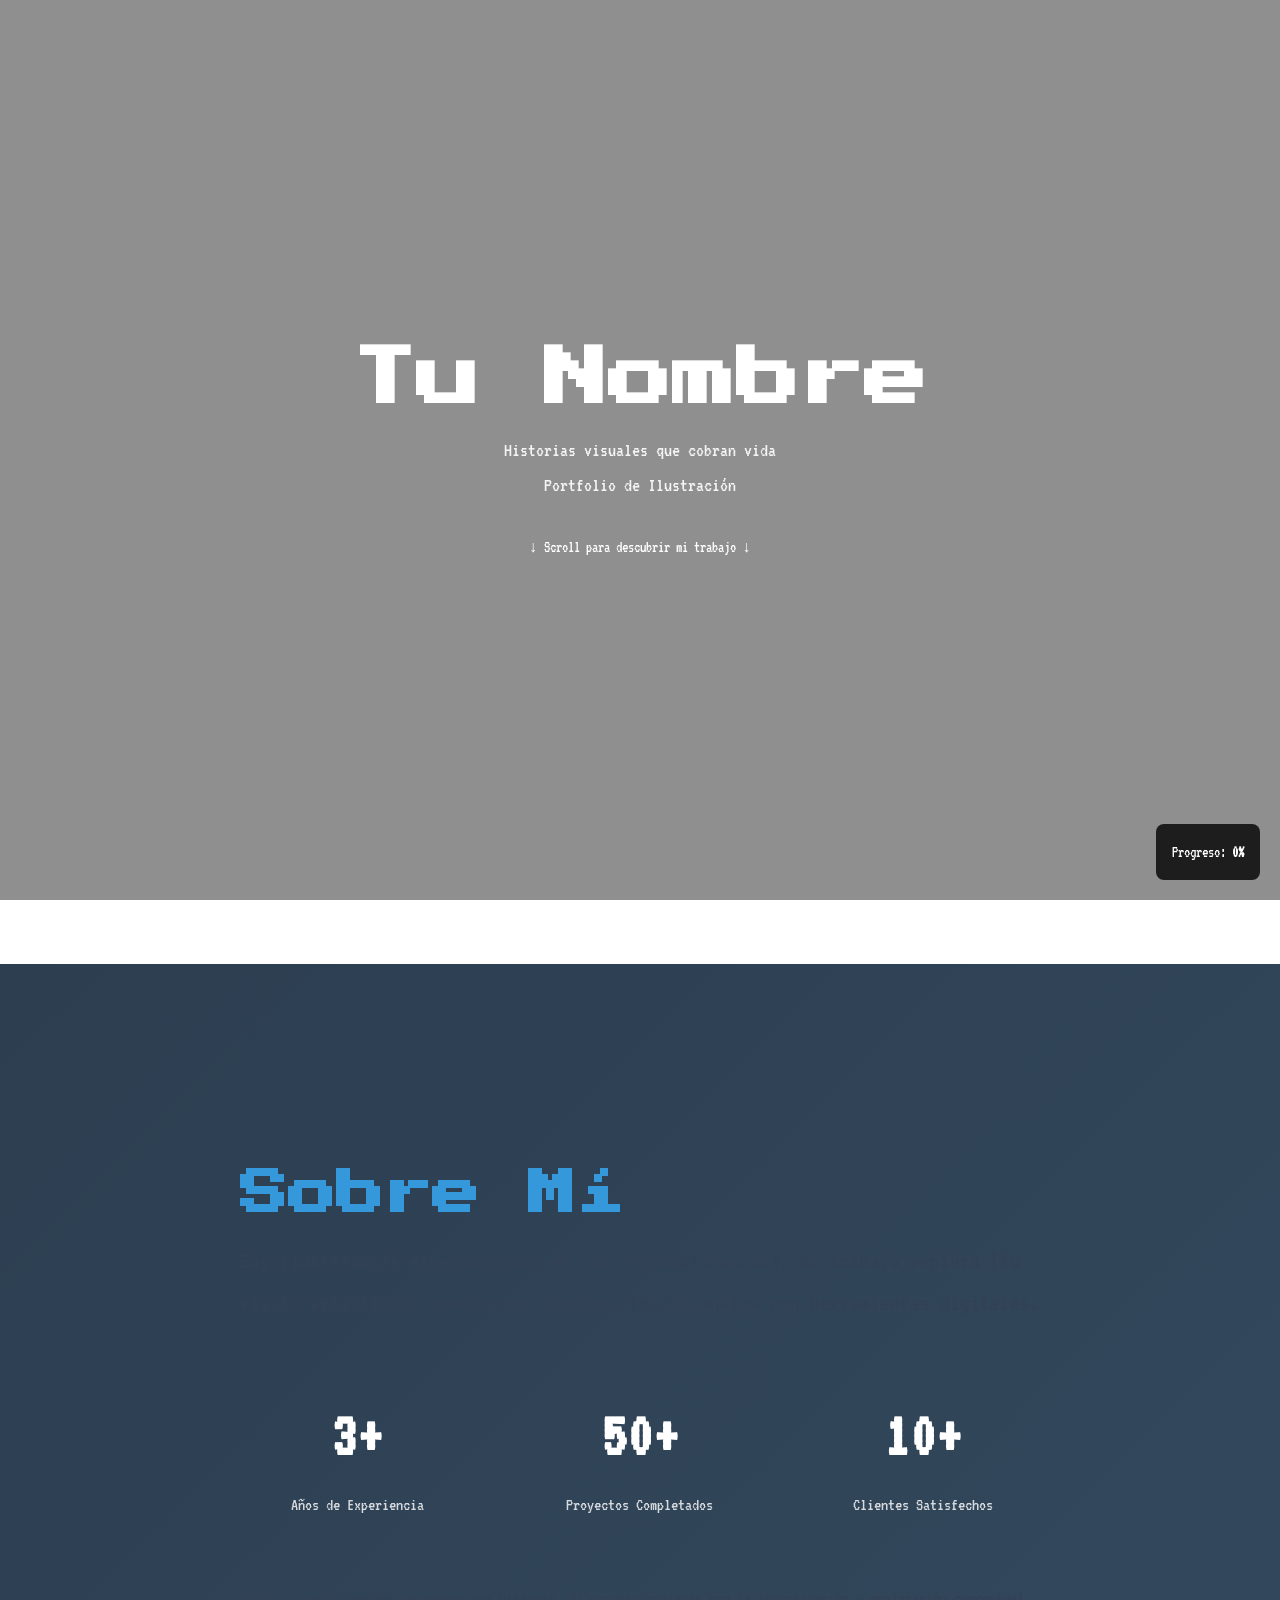
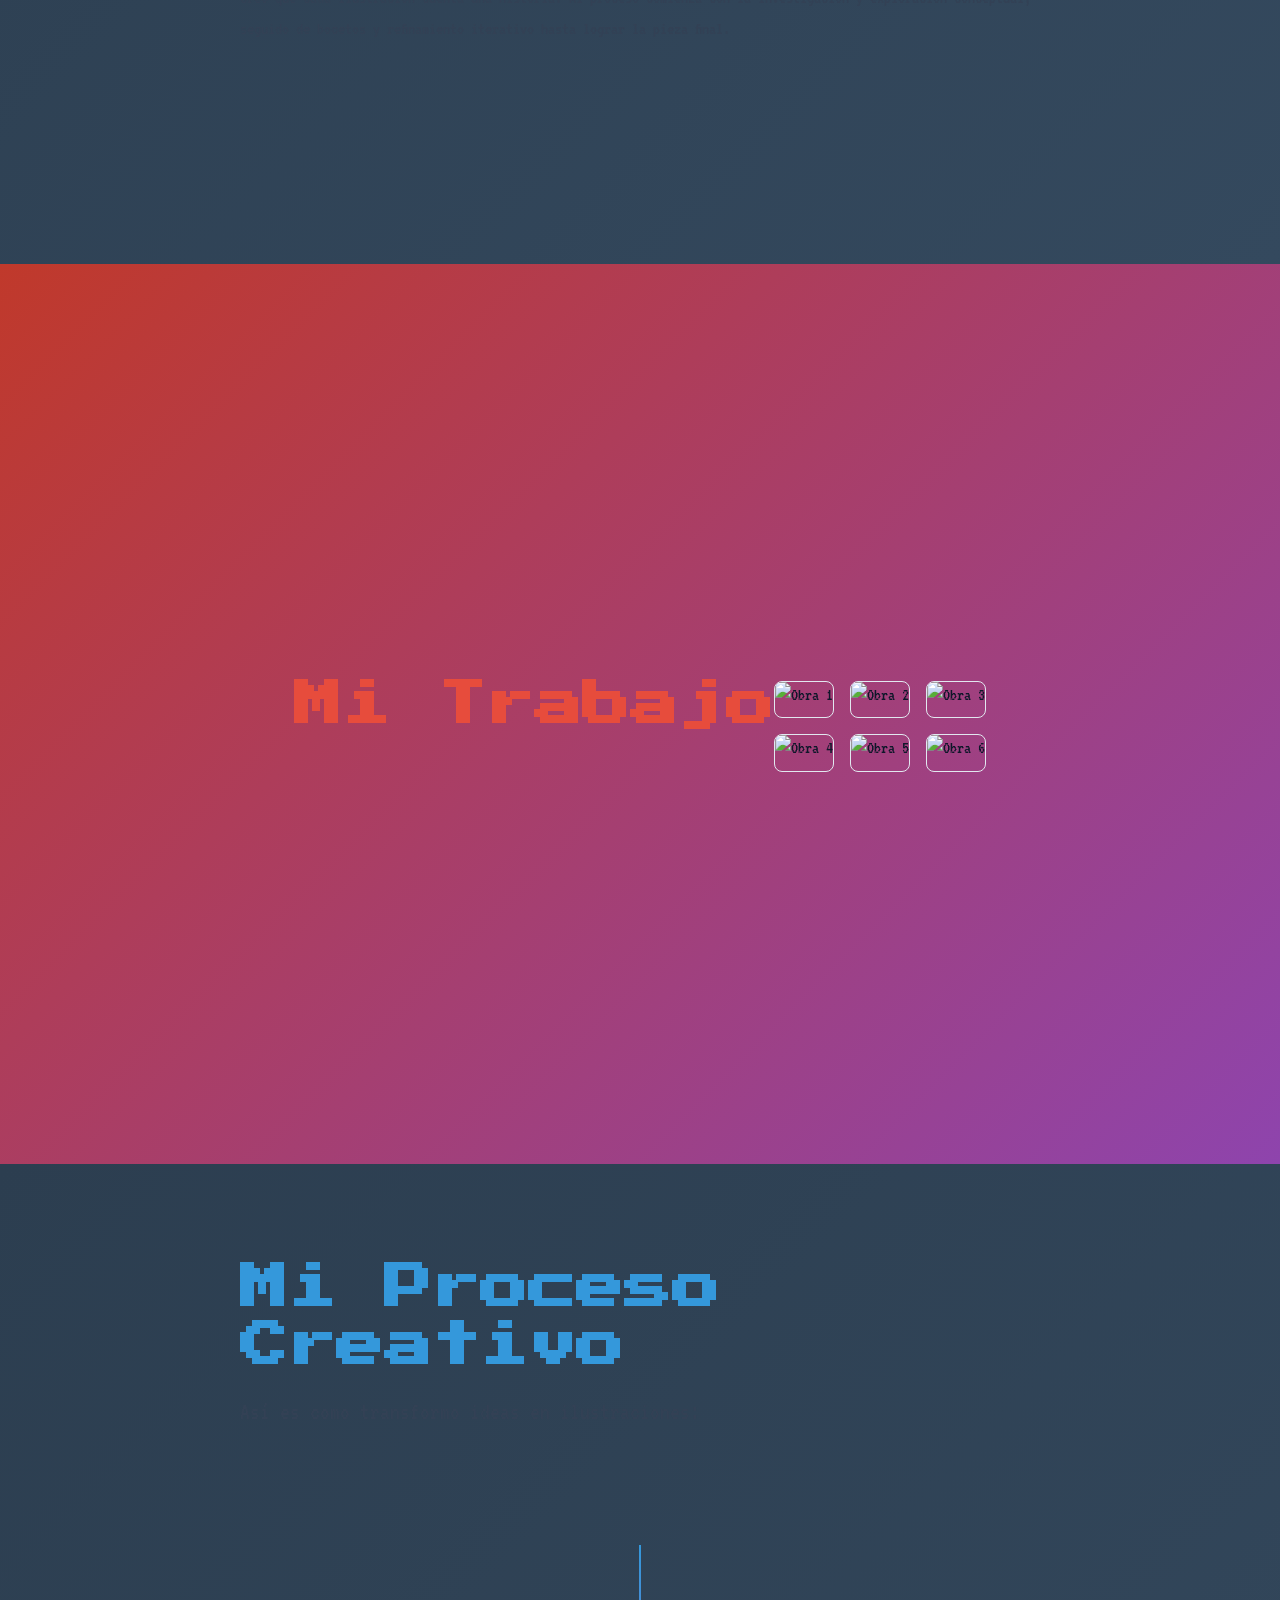
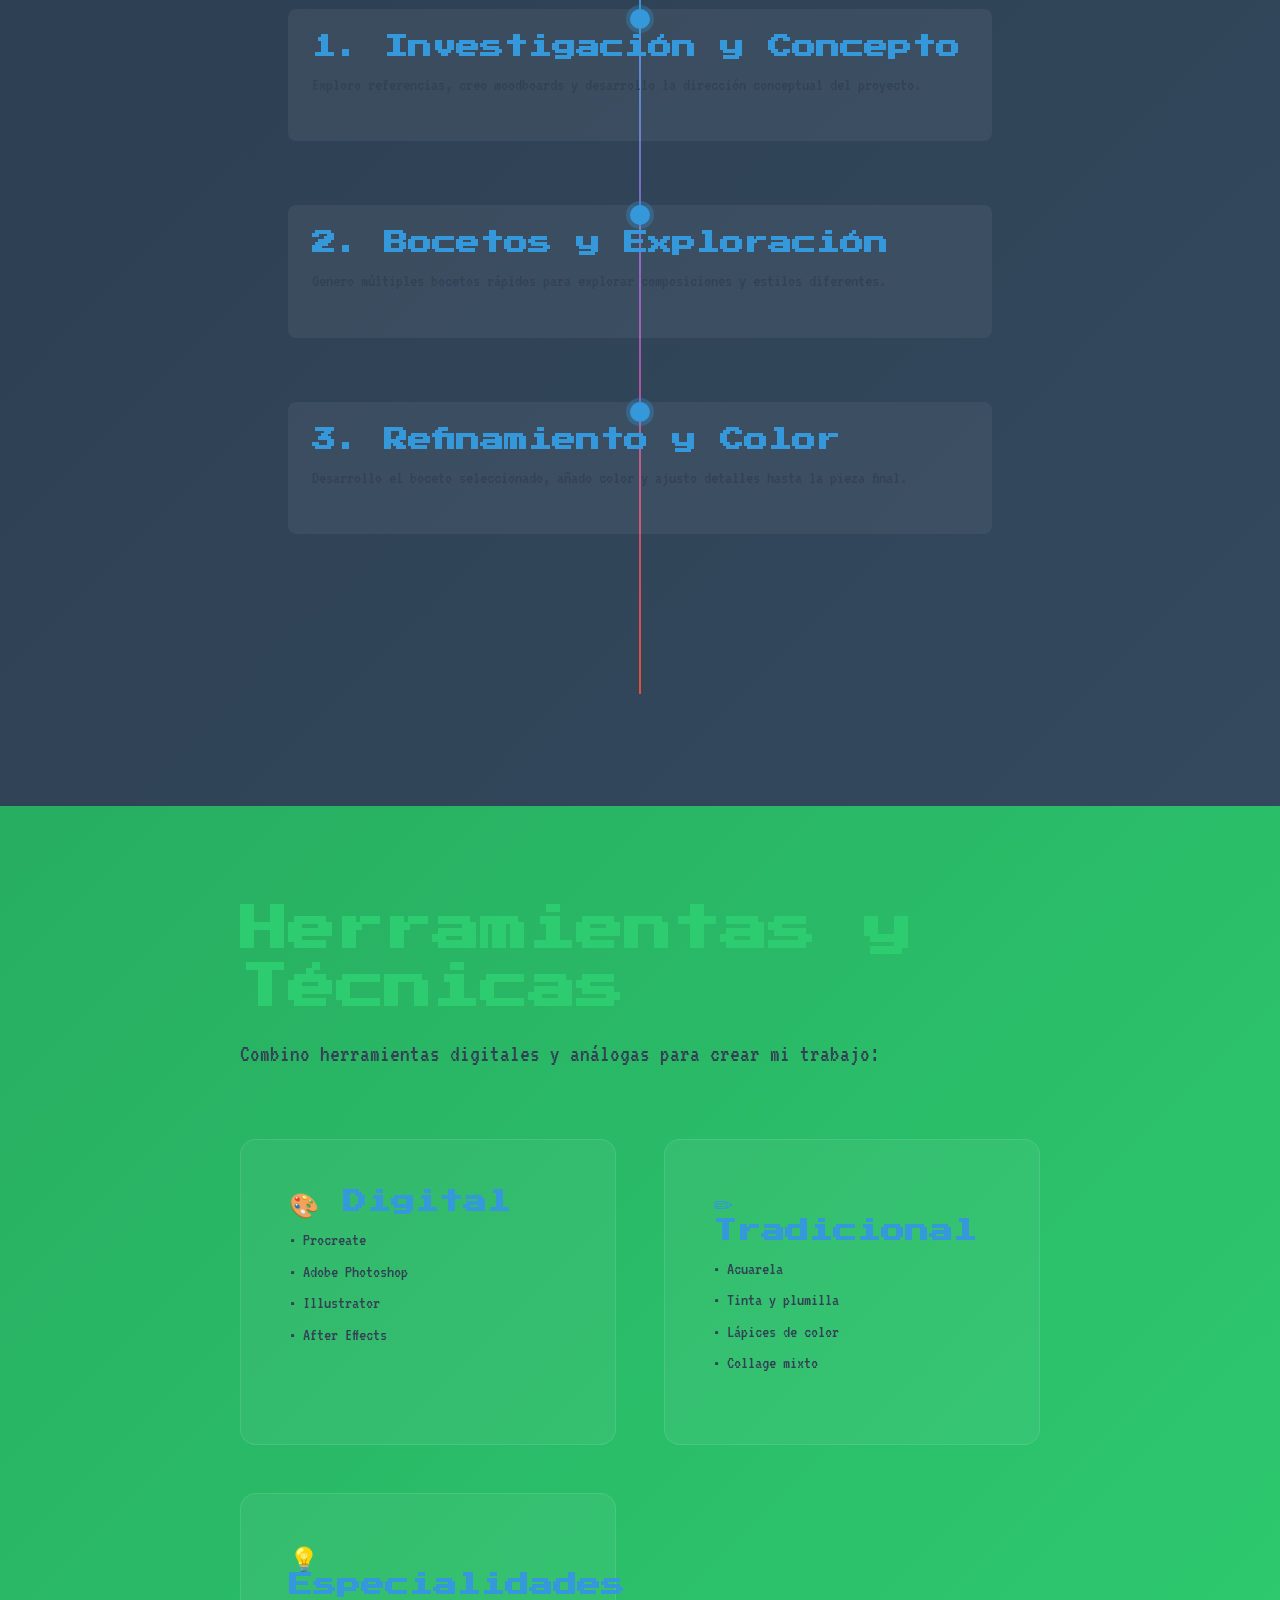
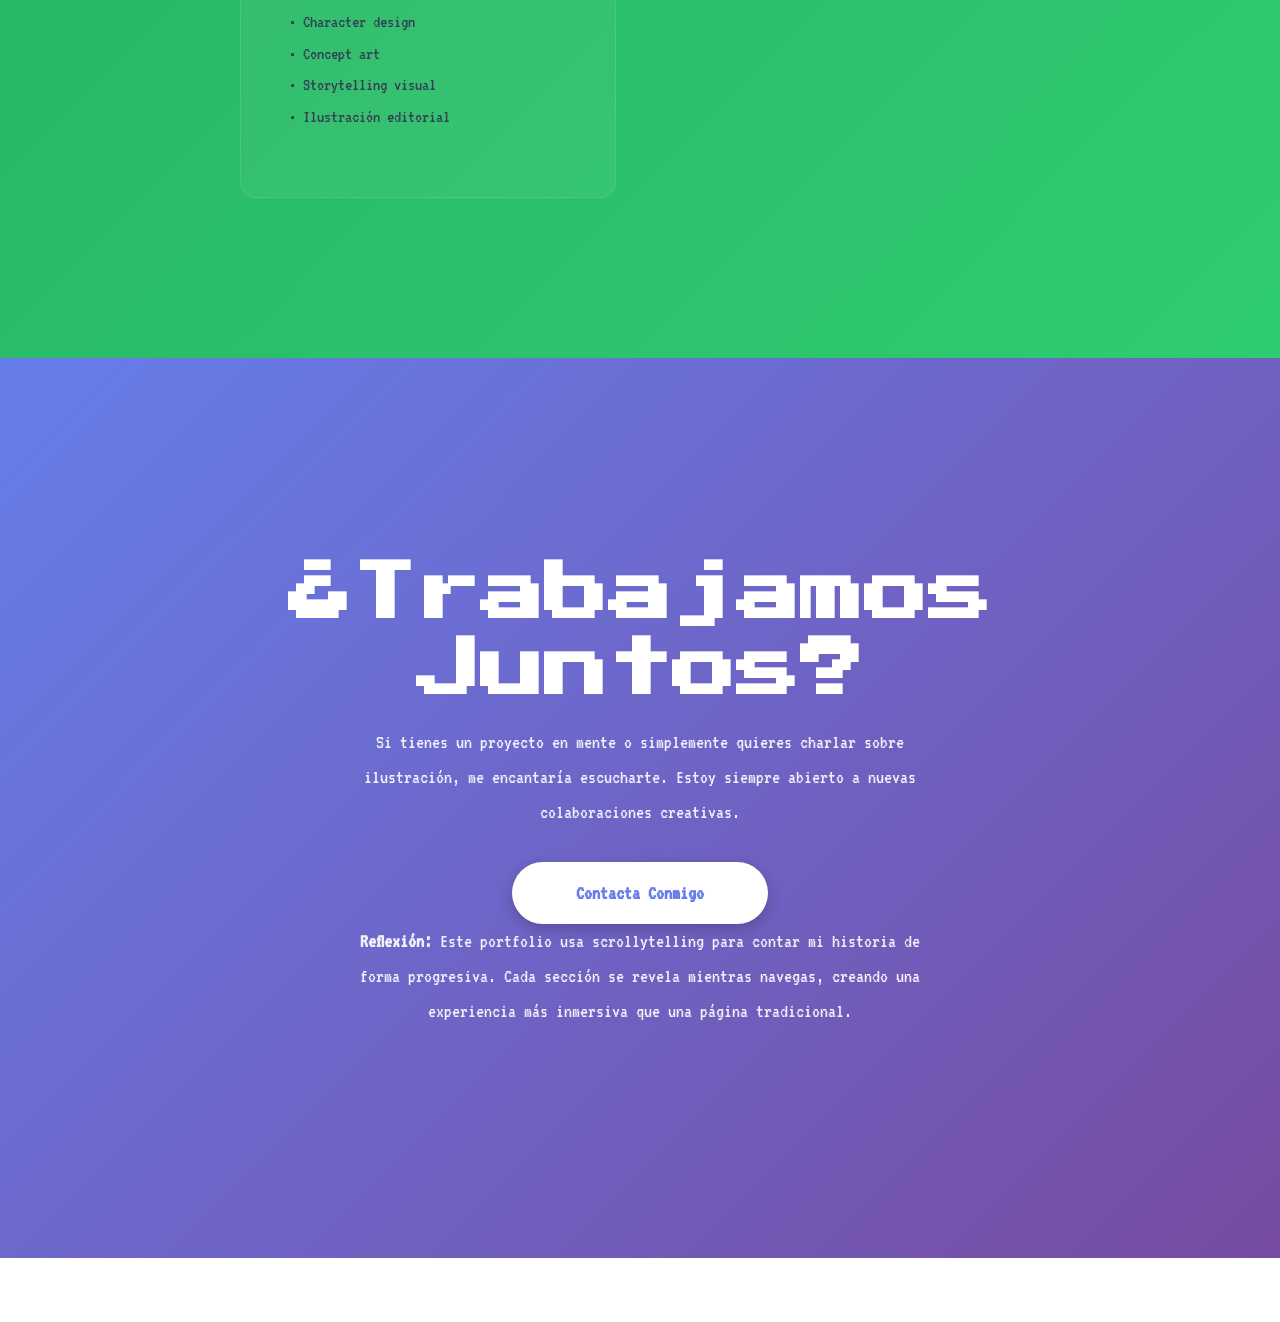
==== index.html @ 62f345e0 "Apply gallery, hero and lightbox updates" ====
<!DOCTYPE html>
<html lang="es">
	<head>
		<meta charset="UTF-8" />
		<meta name="viewport" content="width=device-width, initial-scale=1.0" />
		<meta
			name="description"
			content="Portfolio de ilustración - WEB ATELIER (UDIT) - Historias que se despliegan mientras scrolleas" />
		<meta name="author" content="[Tu Nombre]" />
		<title>Mi Portfolio - WEB ATELIER (UDIT)</title>
		 <link rel="preconnect" href="https://fonts.googleapis.com">
         <link rel="preconnect" href="https://fonts.gstatic.com" crossorigin>
         <link href="https://fonts.googleapis.com/css2?family=Nabla&display=swap" rel="stylesheet">
                <link href="https://fonts.googleapis.com/css2?family=VT323&display=swap" rel="stylesheet">
				<link rel="preconnect" href="https://fonts.googleapis.com">
<link rel="preconnect" href="https://fonts.gstatic.com" crossorigin>
<link href="https://fonts.googleapis.com/css2?family=Press+Start+2P&display=swap" rel="stylesheet">
		 <link rel="stylesheet" href="./assets/css/style.css" />
	</head>
	<body>
		<a href="#main" class="skip-link">Saltar al contenido</a>

		<!-- Hero Section -->
		<div class="hero">
			<div>
				<h1> Tu Nombre</h1>
				<p>Historias visuales que cobran vida<br />Portfolio de Ilustración</p>
				<div class="scroll-indicator">↓ Scroll para descubrir mi trabajo ↓</div>
			</div>
		</div>

		<!-- Main Content -->
		<main id="main">
			<!-- Chapter 1: About Me -->
			<section class="story-section chapter-1" data-observe>
				<div class="story-content">
					<h2>Sobre Mí</h2>
					<p class="text-large">
						Soy ilustrador/a especializado en [tu especialización]. Mi trabajo explora [tu visión artística], combinando
						técnicas tradicionales con herramientas digitales.
					</p>

					<div class="stat-display">
						<div class="stat-item">
							<span class="stat-number">3+</span>
							<span class="stat-label">Años de Experiencia</span>
						</div>
						<div class="stat-item">
							<span class="stat-number">50+</span>
							<span class="stat-label">Proyectos Completados</span>
						</div>
						<div class="stat-item">
							<span class="stat-number">10+</span>
							<span class="stat-label">Clientes Satisfechos</span>
						</div>
					</div>

					<p>
						Creo que cada ilustración cuenta una historia. Mi proceso comienza con la investigación y exploración conceptual,
						seguido de bocetos y refinamiento iterativo hasta lograr la pieza final.
					</p>
				</div>
			</section>

		

			<!-- Chapter 2: My Work -->
			<section class="story-section chapter-2" data-observe>
				<div class="story-content">
					<h2>Mi Trabajo</h2>
					
						</div>
					</div>

					<!-- Galería añadida: muestra imágenes de assets/img/ -->
					<section class="gallery">
						
						<div class="grid">
							<img src="https://ik.imagekit.io/2xgzbkkv3/gambler.jpg?updatedAt=1770660763681" alt="Obra 1">
							<img src="https://ik.imagekit.io/2xgzbkkv3/flowerswonderful%20INSTAGRAM.png?updatedAt=1770659432967" alt="Obra 2">
							<img src="https://ik.imagekit.io/2xgzbkkv3/ilusiones%20formato%20instagram%20def.jpg?updatedAt=1770659515406" alt="Obra 3">
							<img src="https://ik.imagekit.io/2xgzbkkv3/dibujo1.jpg?updatedAt=1770659717316" alt="Obra 4">
							<img src="https://ik.imagekit.io/2xgzbkkv3/TARJETA2.jpg?updatedAt=1770659779775" alt="Obra 5">
							<img src="https://ik.imagekit.io/2xgzbkkv3/dibujo2.jpg?updatedAt=1770659556548" alt="Obra 6">
						</div>
					</section>

					
				</div>
			</section>

			<!-- Timeline Section -->
			<section class="story-section chapter-1" data-observe>
				<div class="story-content">
					<h2>Mi Proceso Creativo</h2>
					<p class="text-large mb-lg">Así es como transformo ideas en ilustraciones:</p>

					<div class="timeline">
						<div class="timeline-item">
							<div class="timeline-dot"></div>
							<div class="timeline-content">
								<h4>1. Investigación y Concepto</h4>
								<p>Exploro referencias, creo moodboards y desarrollo la dirección conceptual del proyecto.</p>
							</div>
						</div>
						<div class="timeline-item">
							<div class="timeline-dot"></div>
							<div class="timeline-content">
								<h4>2. Bocetos y Exploración</h4>
								<p>Genero múltiples bocetos rápidos para explorar composiciones y estilos diferentes.</p>
							</div>
						</div>
						<div class="timeline-item">
							<div class="timeline-dot"></div>
							<div class="timeline-content">
								<h4>3. Refinamiento y Color</h4>
								<p>Desarrollo el boceto seleccionado, añado color y ajusto detalles hasta la pieza final.</p>
							</div>
						</div>
					</div>
				</div>
			</section>

			<!-- Chapter 3: Skills & Tools -->
			<section class="story-section chapter-3" data-observe>
				<div class="story-content">
					<h2>Herramientas y Técnicas</h2>
					<p class="text-large mb-lg">Combino herramientas digitales y análogas para crear mi trabajo:</p>

					<div class="interactive-cards">
						<div class="card">
							<h4>🎨 Digital</h4>
							<p>• Procreate<br />• Adobe Photoshop<br />• Illustrator<br />• After Effects</p>
						</div>
						<div class="card">
							<h4>✏️ Tradicional</h4>
							<p>• Acuarela<br />• Tinta y plumilla<br />• Lápices de color<br />• Collage mixto</p>
						</div>
						<div class="card">
							<h4>💡 Especialidades</h4>
							<p>• Character design<br />• Concept art<br />• Storytelling visual<br />• Ilustración editorial</p>
						</div>
					</div>
				</div>
			</section>

			<!-- Final CTA Section -->
			<section class="final-section">
				<div class="final-content">
					<h2>¿Trabajamos Juntos?</h2>
					<p>
						Si tienes un proyecto en mente o simplemente quieres charlar sobre ilustración, me encantaría escucharte. Estoy
						siempre abierto a nuevas colaboraciones creativas.
					</p>
					<a href="mailto:tu@email.com" class="cta-button">Contacta Conmigo</a>

					<p class="mt-xl text-muted">
						<strong>Reflexión:</strong> Este portfolio usa scrollytelling para contar mi historia de forma progresiva. Cada
						sección se revela mientras navegas, creando una experiencia más inmersiva que una página tradicional.
					</p>
				</div>
			</section>
		</main>

		<!-- Scroll Progress Indicator -->
		<div class="info-overlay">
			<div>Progreso: <strong><span id="progress">0</span>%</strong></div>
		</div>

		<script src="./assets/js/main.js"></script>
	</body>
</html>
---- assets/css/style.css ----
/* ============================================
   WEB ATELIER (UDIT) - Student Project Template
   ============================================
   Main Stylesheet: Modular CSS Architecture
   This file uses the barrel pattern: it serves
	 as a single entry point, importing all CSS
	 partials in the correct order for modularity
	 and maintainability.
   ============================================
   PEDAGOGICAL NOTE: This file is the ENTRY POINT.
   It imports partials in a specific order (cascade matters).
   Learn modularization: each partial has ONE concern.
   To add a new component: create _my-component.css and
   add @import below. Order: variables → reset → base →
   layout → components → utilities → a11y → responsive → print
   ============================================ */

/* 1. Variables first: tokens used by all other modules */
@import '_variables.css';

/* 2. Reset: normalize browser defaults */
@import '_reset.css';

/* 3. Base: typography, links, raw HTML elements */
@import '_base.css';

/* 4. Layout: containers, grids, main structure */
@import '_layout.css';

/* 5. Components: header, footer, buttons, cards */
@import '_components.css';

/* 5.5 Scrollytelling: progressive reveal components */
@import '_scrollytelling.css';

/* 6. Utilities: single-purpose helper classes */
@import '_utilities.css';

/* 7. Accessibility: sr-only, skip-link, reduced motion */
@import '_accessibility.css';

/* 8. Responsive: breakpoint overrides */
@import '_responsive.css';

/* 9. Print: print-specific styles */
@import '_print.css';
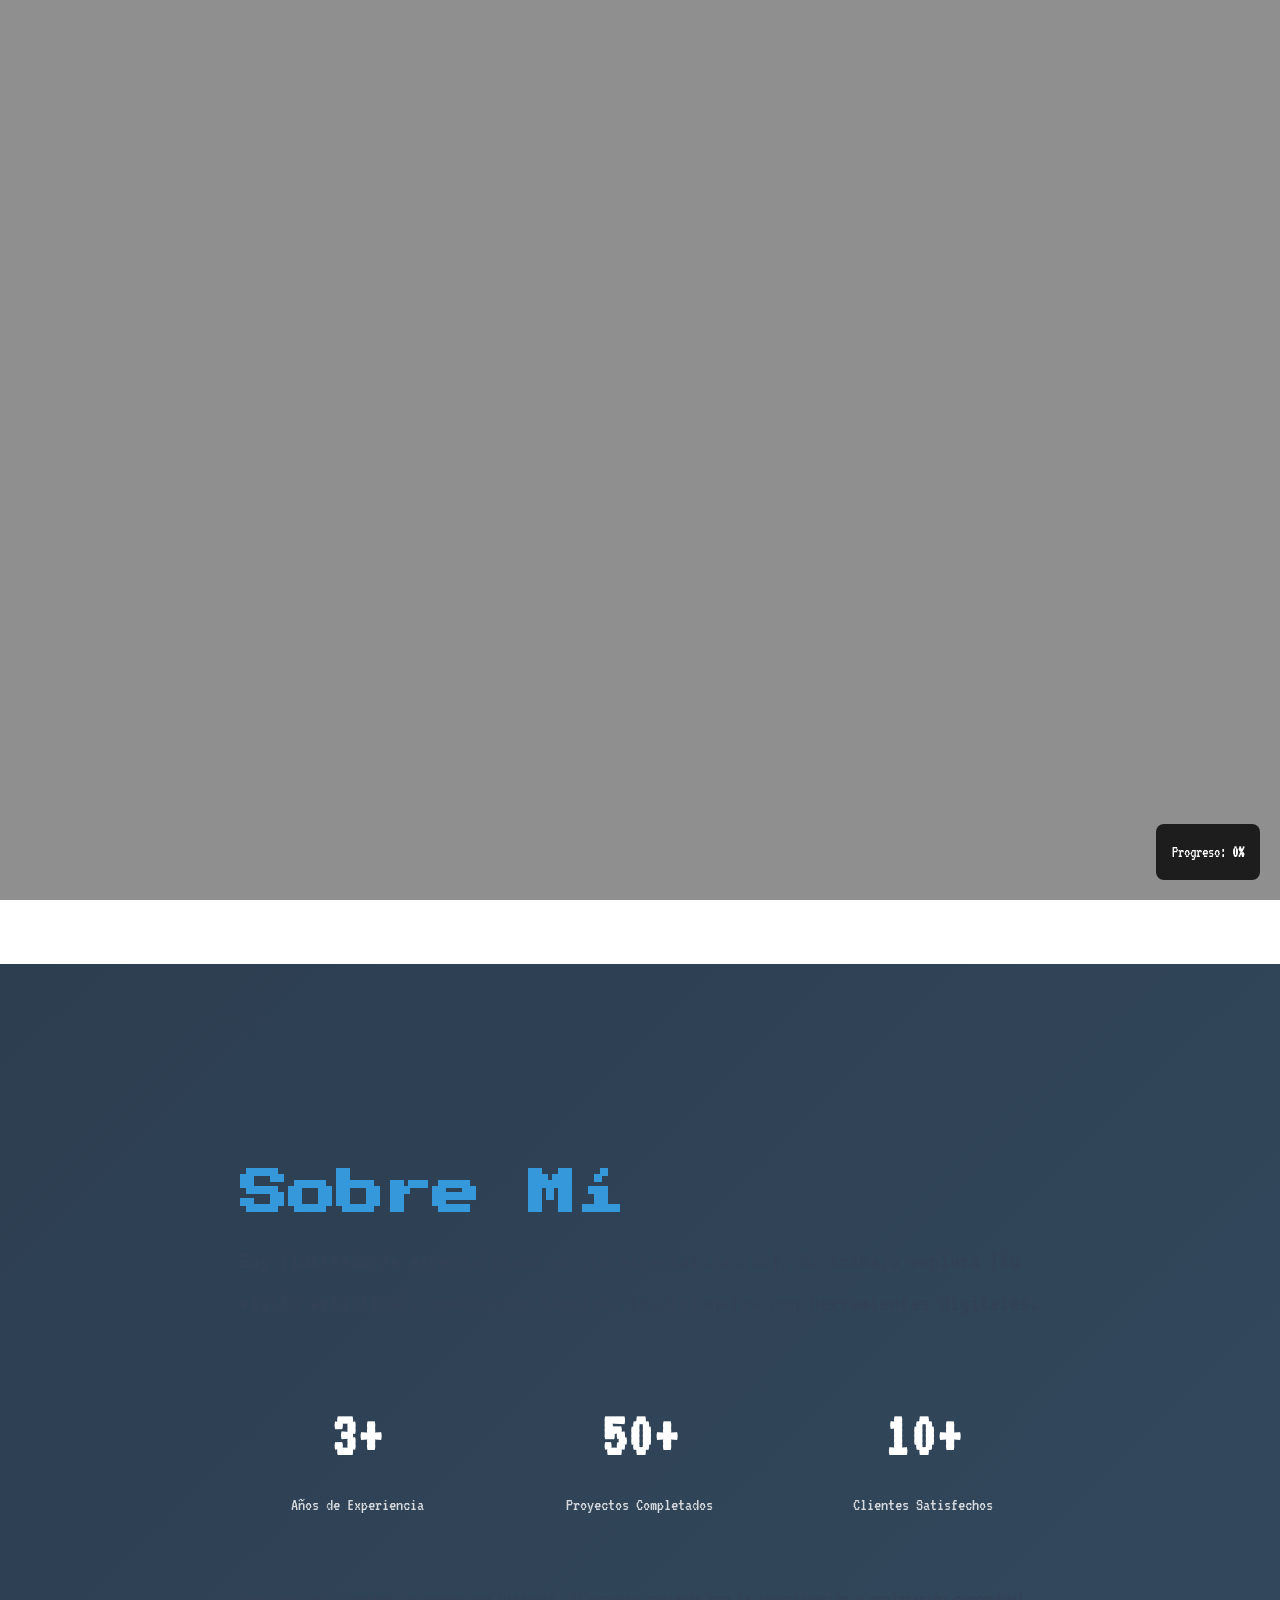
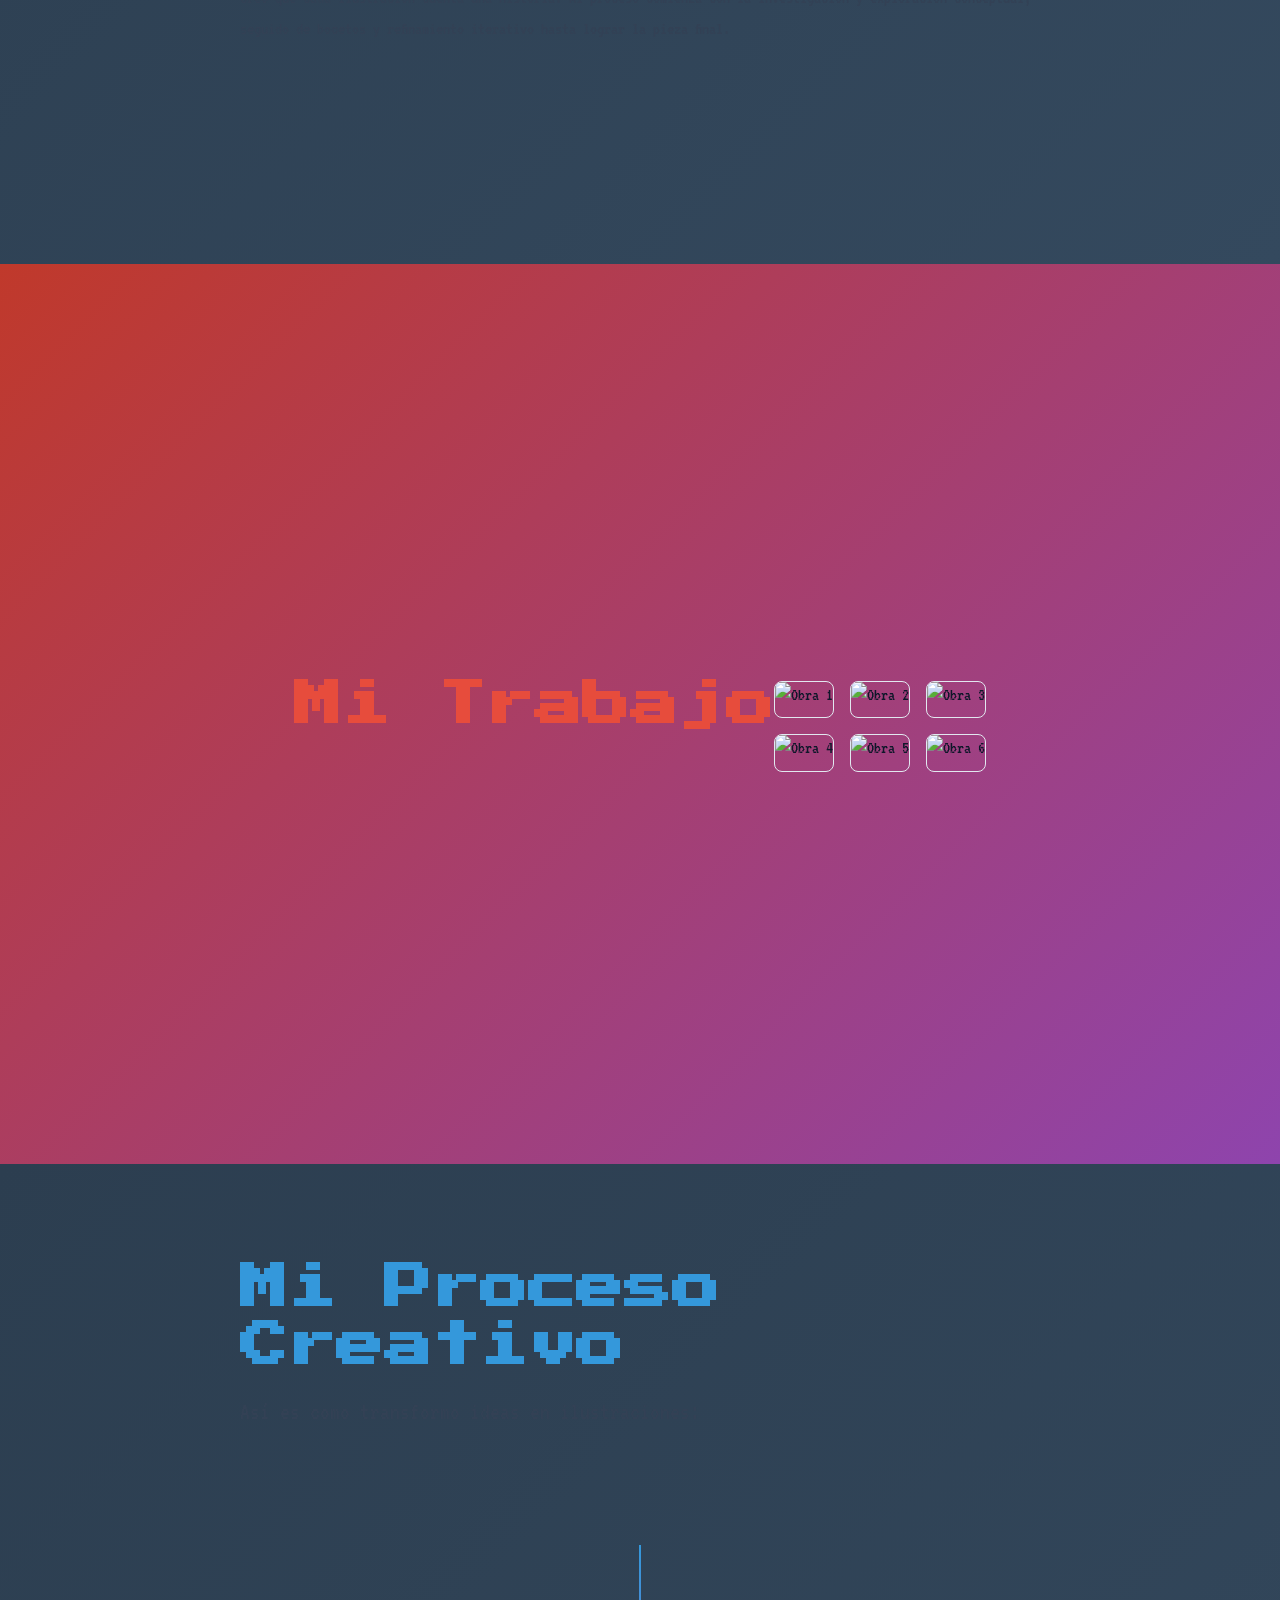
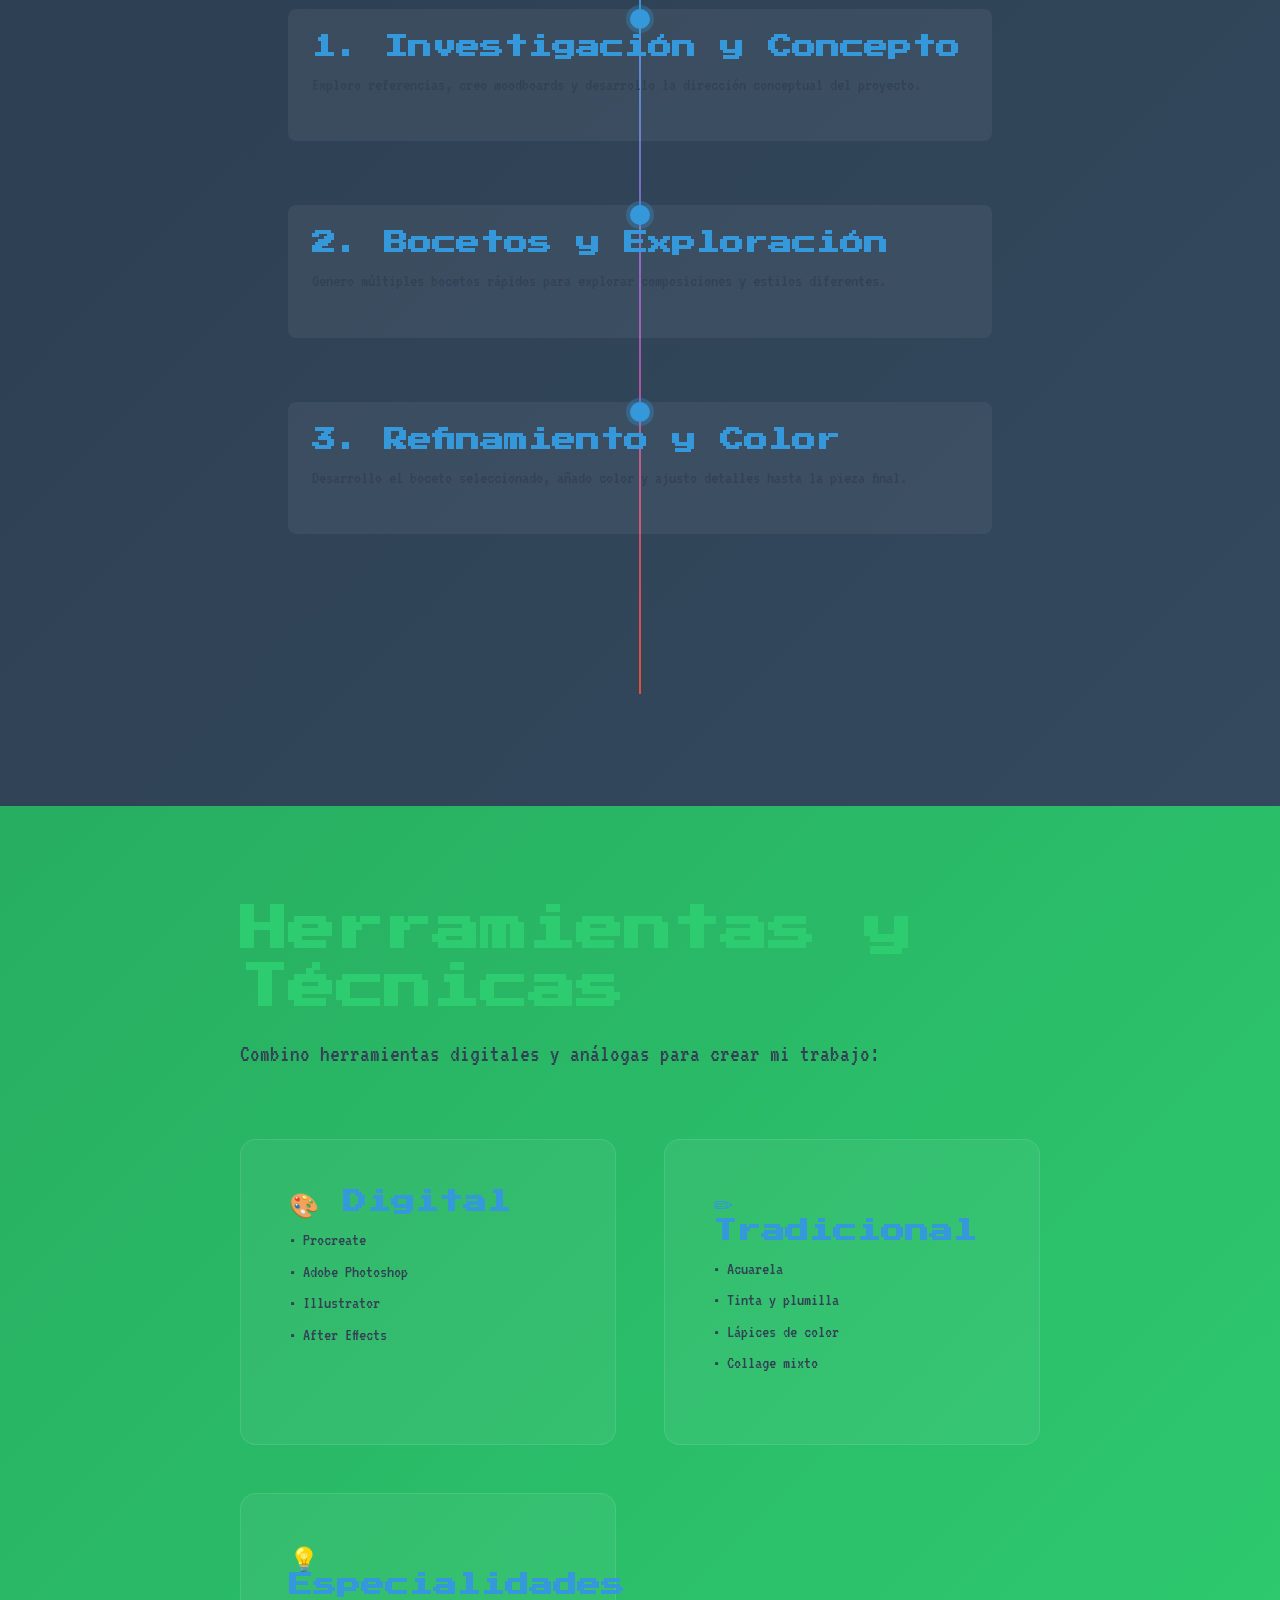
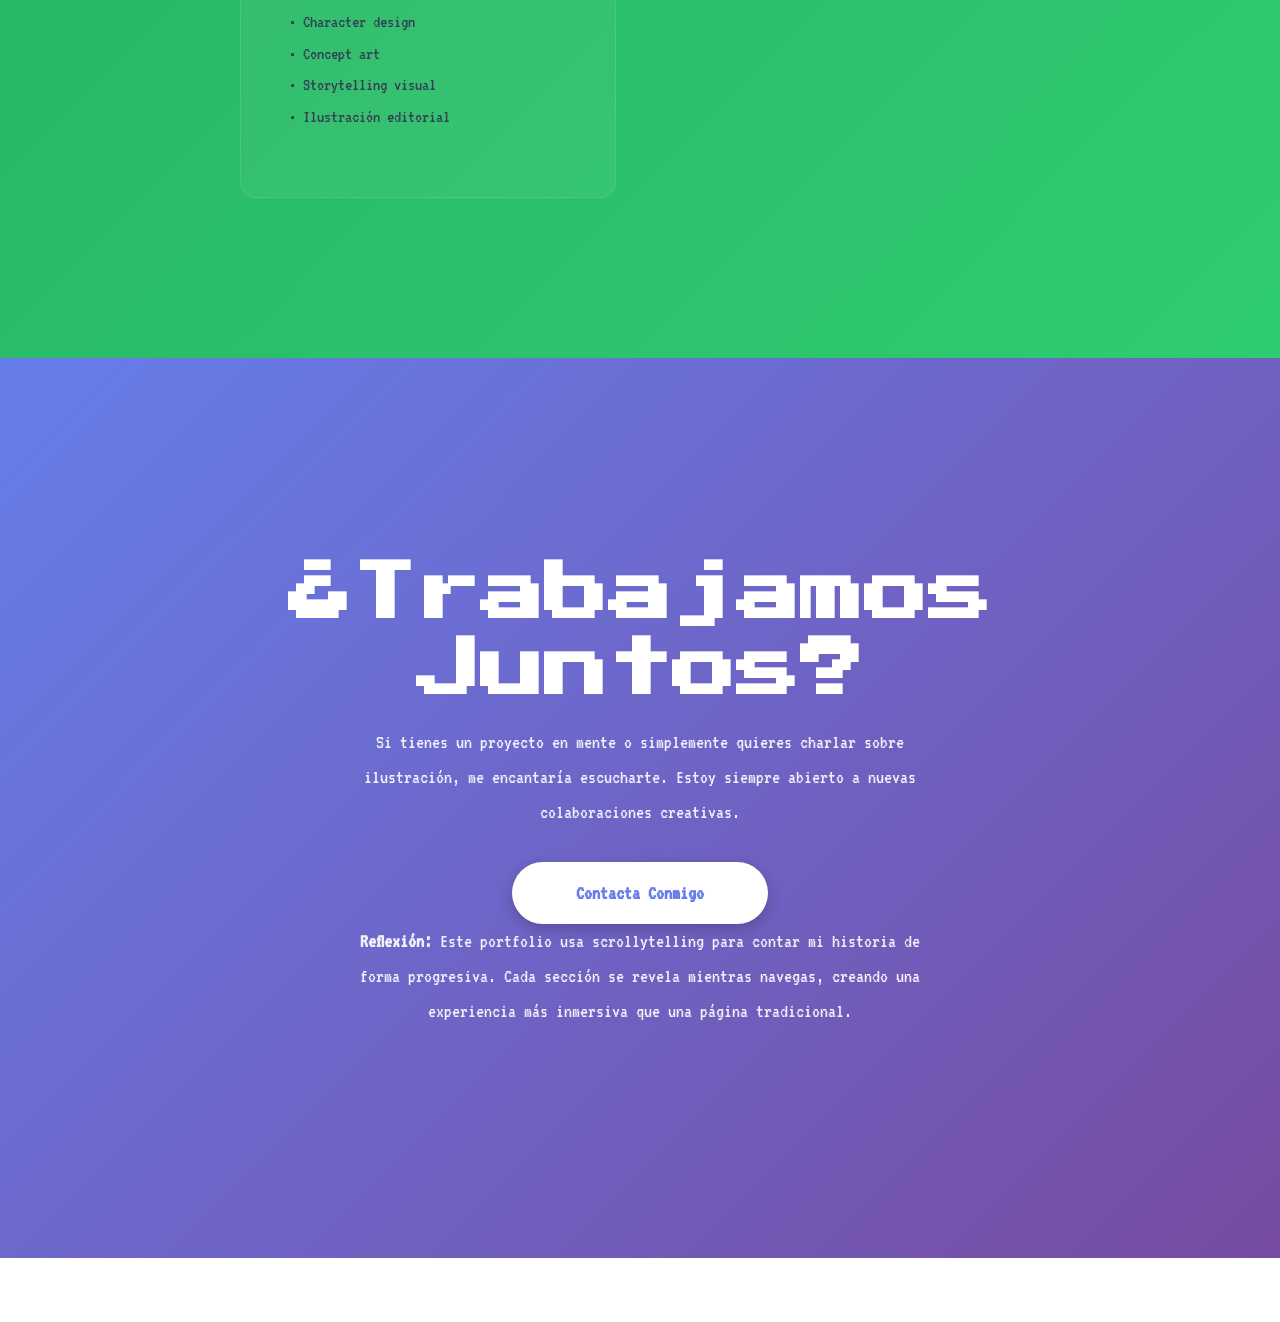
==== commit c0583114: "pagina con letrero" ====
--- a/index.html
+++ b/index.html
@@ -23,10 +23,10 @@
 		<!-- Hero Section -->
 		<div class="hero">
 			<div>
-				<h1> Tu Nombre</h1>
-				<p>Historias visuales que cobran vida<br />Portfolio de Ilustración</p>
-				<div class="scroll-indicator">↓ Scroll para descubrir mi trabajo ↓</div>
+				
 			</div>
+			<!-- overlay image: use the requested remote URL -->
+			<img src="https://ik.imagekit.io/2xgzbkkv3/LETRERO.png?updatedAt=1772190431432" alt="" class="hero-overlay" />
 		</div>
 
 		<!-- Main Content -->
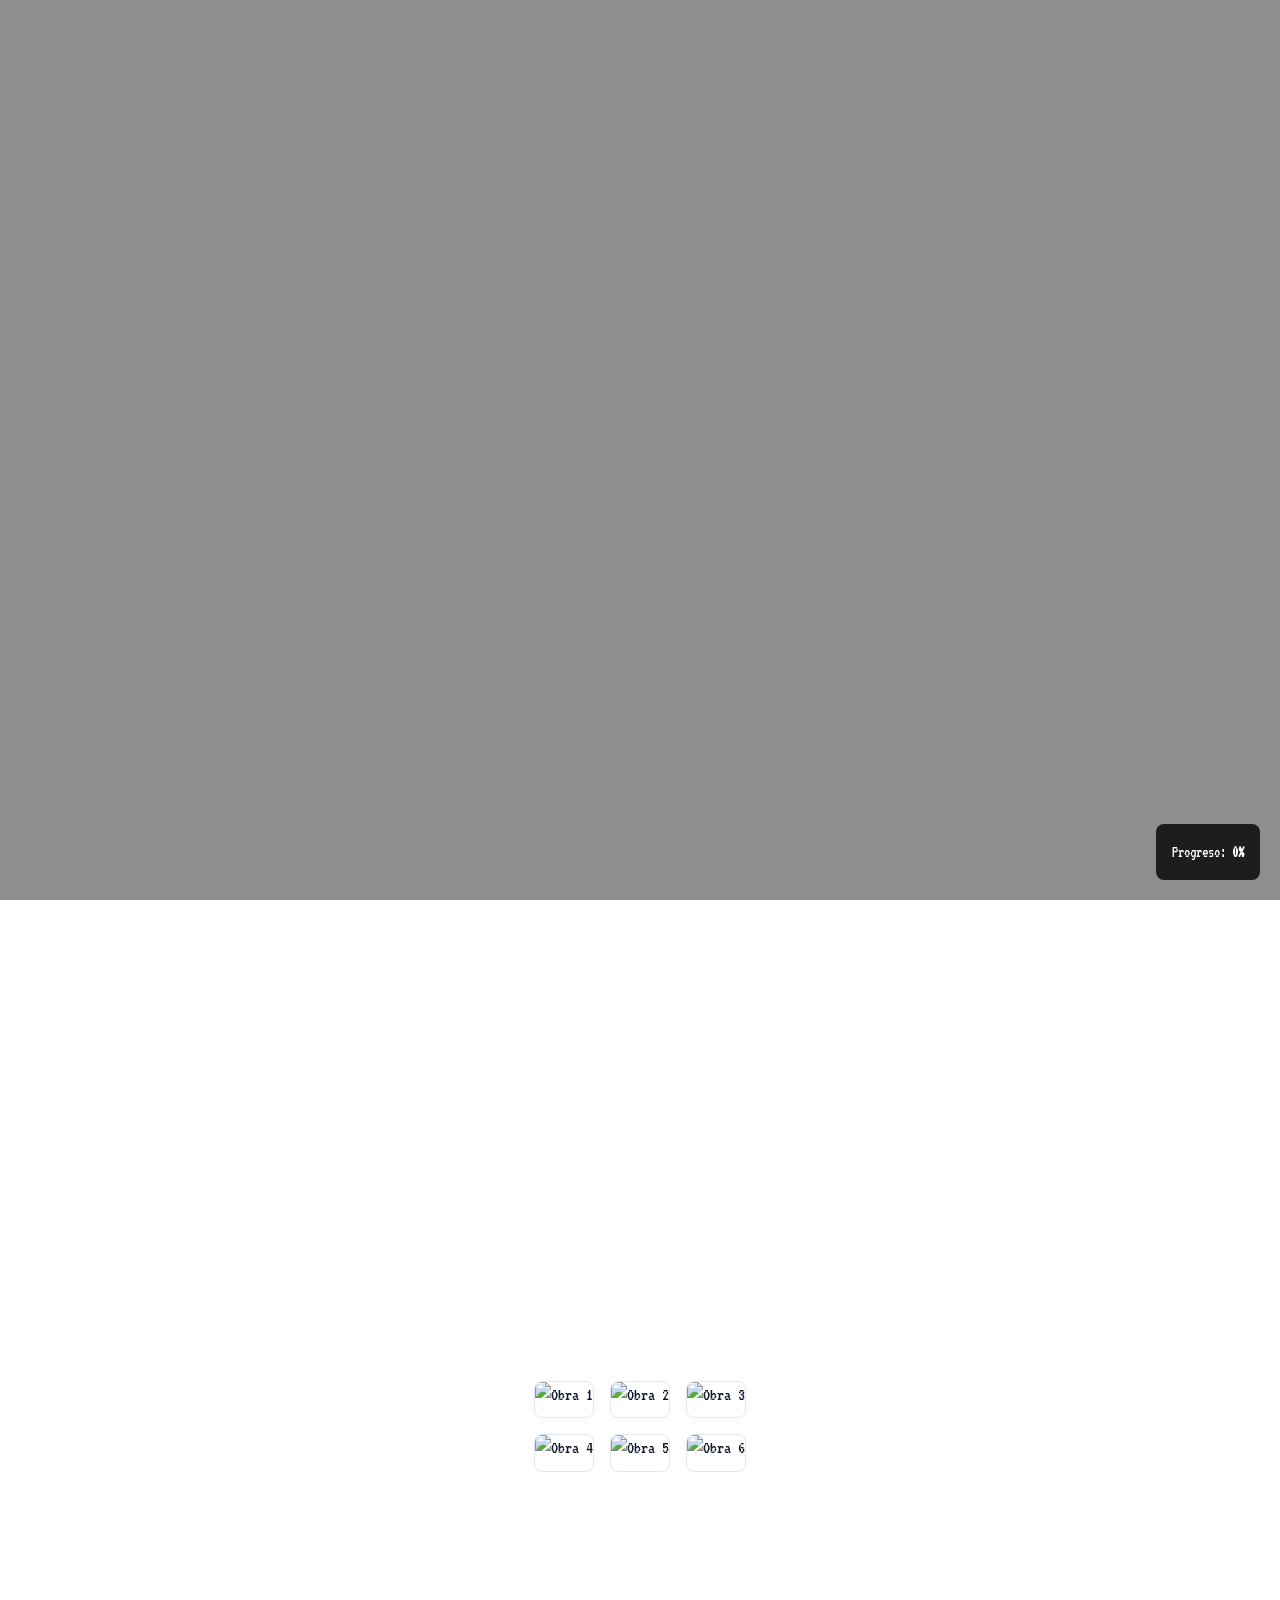
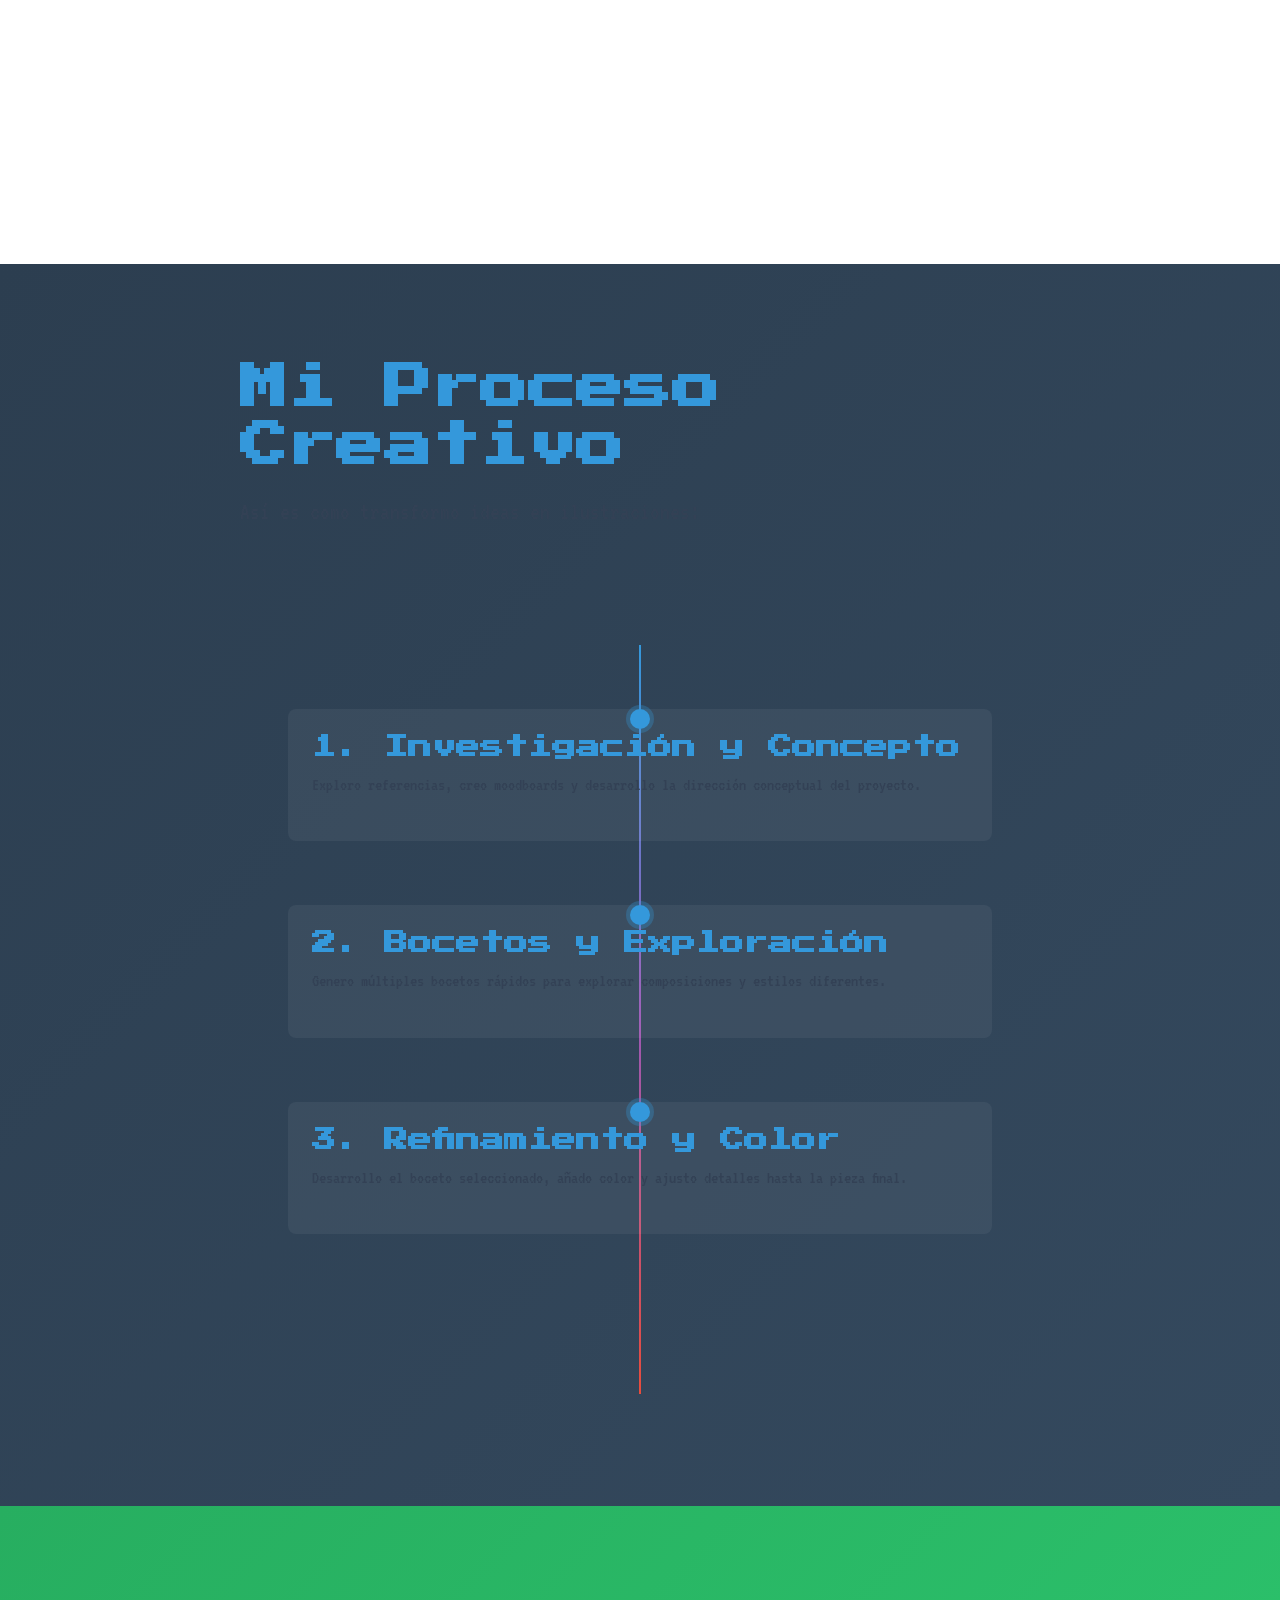
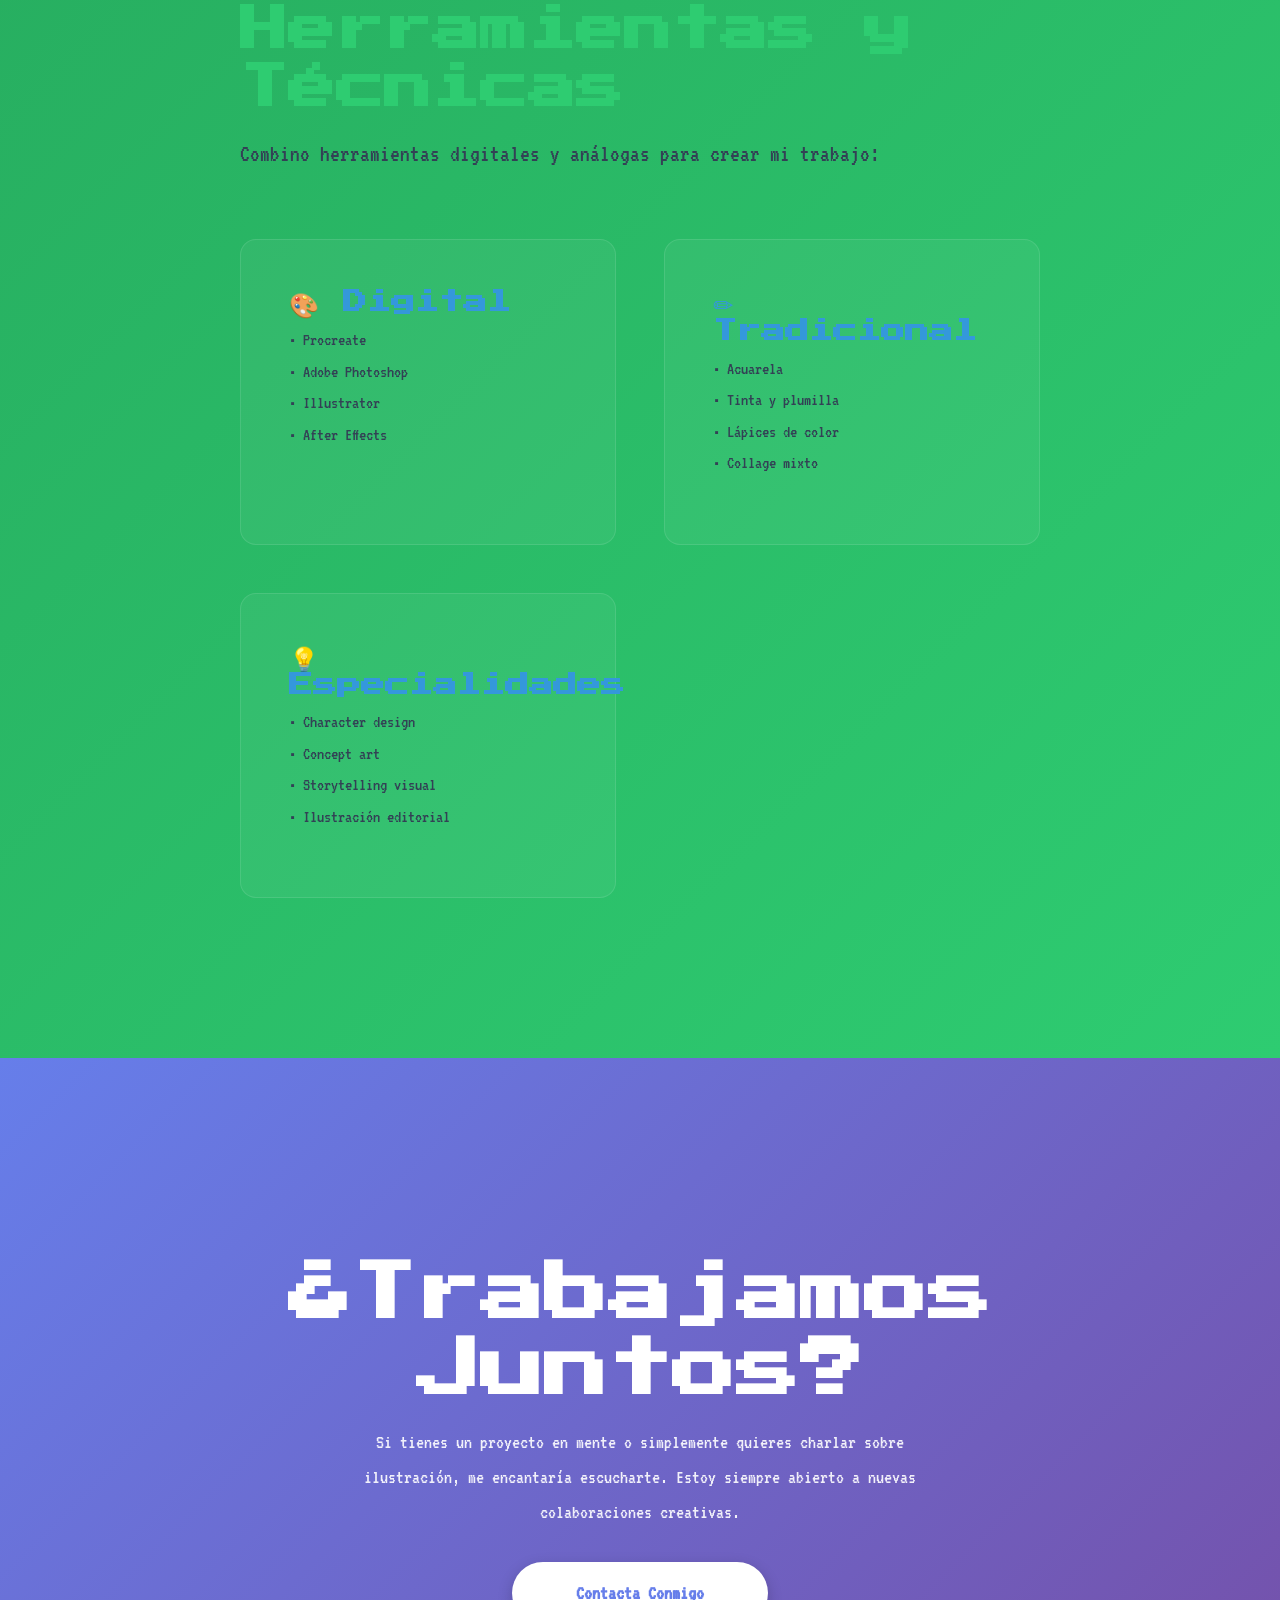
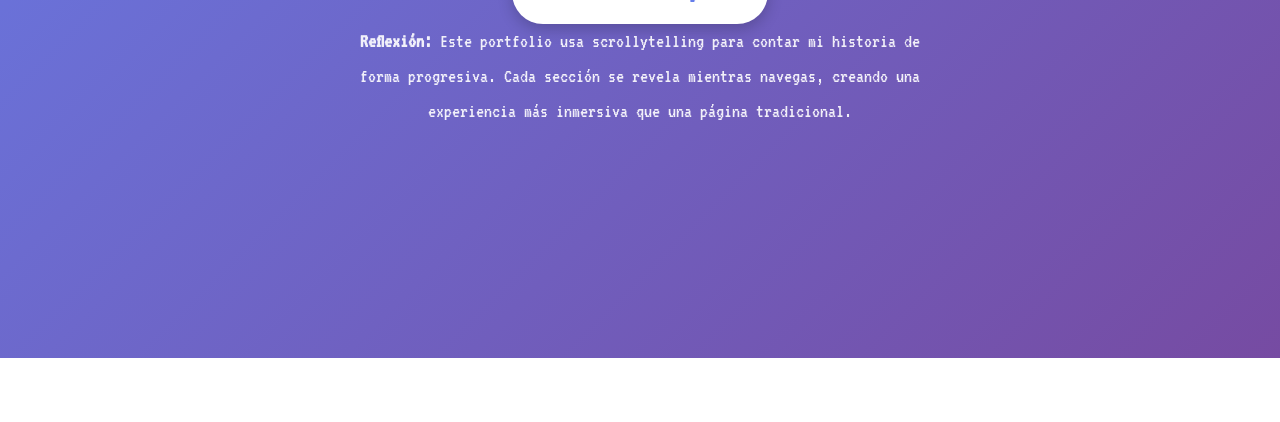
==== commit 0ee0b1ad: "titulo, galeria con fondo blanco" ====
--- a/index.html
+++ b/index.html
@@ -31,62 +31,24 @@
 
 		<!-- Main Content -->
 		<main id="main">
-			<!-- Chapter 1: About Me -->
-			<section class="story-section chapter-1" data-observe>
+			
+			<!-- Chapter 2: My Work -->
+			<section class="story-section chapter-2" data-observe style="background-color: #ffffff;">
 				<div class="story-content">
-					<h2>Sobre Mí</h2>
-					<p class="text-large">
-						Soy ilustrador/a especializado en [tu especialización]. Mi trabajo explora [tu visión artística], combinando
-						técnicas tradicionales con herramientas digitales.
-					</p>
+					<h2></h2>
+				</div>
 
-					<div class="stat-display">
-						<div class="stat-item">
-							<span class="stat-number">3+</span>
-							<span class="stat-label">Años de Experiencia</span>
-						</div>
-						<div class="stat-item">
-							<span class="stat-number">50+</span>
-							<span class="stat-label">Proyectos Completados</span>
-						</div>
-						<div class="stat-item">
-							<span class="stat-number">10+</span>
-							<span class="stat-label">Clientes Satisfechos</span>
-						</div>
+				<!-- Galería añadida: muestra imágenes de assets/img/ -->
+				<section class="gallery">
+					<div class="grid">
+						<img src="https://ik.imagekit.io/2xgzbkkv3/gambler.jpg?updatedAt=1770660763681" alt="Obra 1">
+						<img src="https://ik.imagekit.io/2xgzbkkv3/flowerswonderful%20INSTAGRAM.png?updatedAt=1770659432967" alt="Obra 2">
+						<img src="https://ik.imagekit.io/2xgzbkkv3/ilusiones%20formato%20instagram%20def.jpg?updatedAt=1770659515406" alt="Obra 3">
+						<img src="https://ik.imagekit.io/2xgzbkkv3/dibujo1.jpg?updatedAt=1770659717316" alt="Obra 4">
+						<img src="https://ik.imagekit.io/2xgzbkkv3/TARJETA2.jpg?updatedAt=1770659779775" alt="Obra 5">
+						<img src="https://ik.imagekit.io/2xgzbkkv3/dibujo2.jpg?updatedAt=1770659556548" alt="Obra 6">
 					</div>
-
-					<p>
-						Creo que cada ilustración cuenta una historia. Mi proceso comienza con la investigación y exploración conceptual,
-						seguido de bocetos y refinamiento iterativo hasta lograr la pieza final.
-					</p>
-				</div>
-			</section>
-
-		
-
-			<!-- Chapter 2: My Work -->
-			<section class="story-section chapter-2" data-observe>
-				<div class="story-content">
-					<h2>Mi Trabajo</h2>
-					
-						</div>
-					</div>
-
-					<!-- Galería añadida: muestra imágenes de assets/img/ -->
-					<section class="gallery">
-						
-						<div class="grid">
-							<img src="https://ik.imagekit.io/2xgzbkkv3/gambler.jpg?updatedAt=1770660763681" alt="Obra 1">
-							<img src="https://ik.imagekit.io/2xgzbkkv3/flowerswonderful%20INSTAGRAM.png?updatedAt=1770659432967" alt="Obra 2">
-							<img src="https://ik.imagekit.io/2xgzbkkv3/ilusiones%20formato%20instagram%20def.jpg?updatedAt=1770659515406" alt="Obra 3">
-							<img src="https://ik.imagekit.io/2xgzbkkv3/dibujo1.jpg?updatedAt=1770659717316" alt="Obra 4">
-							<img src="https://ik.imagekit.io/2xgzbkkv3/TARJETA2.jpg?updatedAt=1770659779775" alt="Obra 5">
-							<img src="https://ik.imagekit.io/2xgzbkkv3/dibujo2.jpg?updatedAt=1770659556548" alt="Obra 6">
-						</div>
-					</section>
-
-					
-				</div>
+				</section>
 			</section>
 
 			<!-- Timeline Section -->
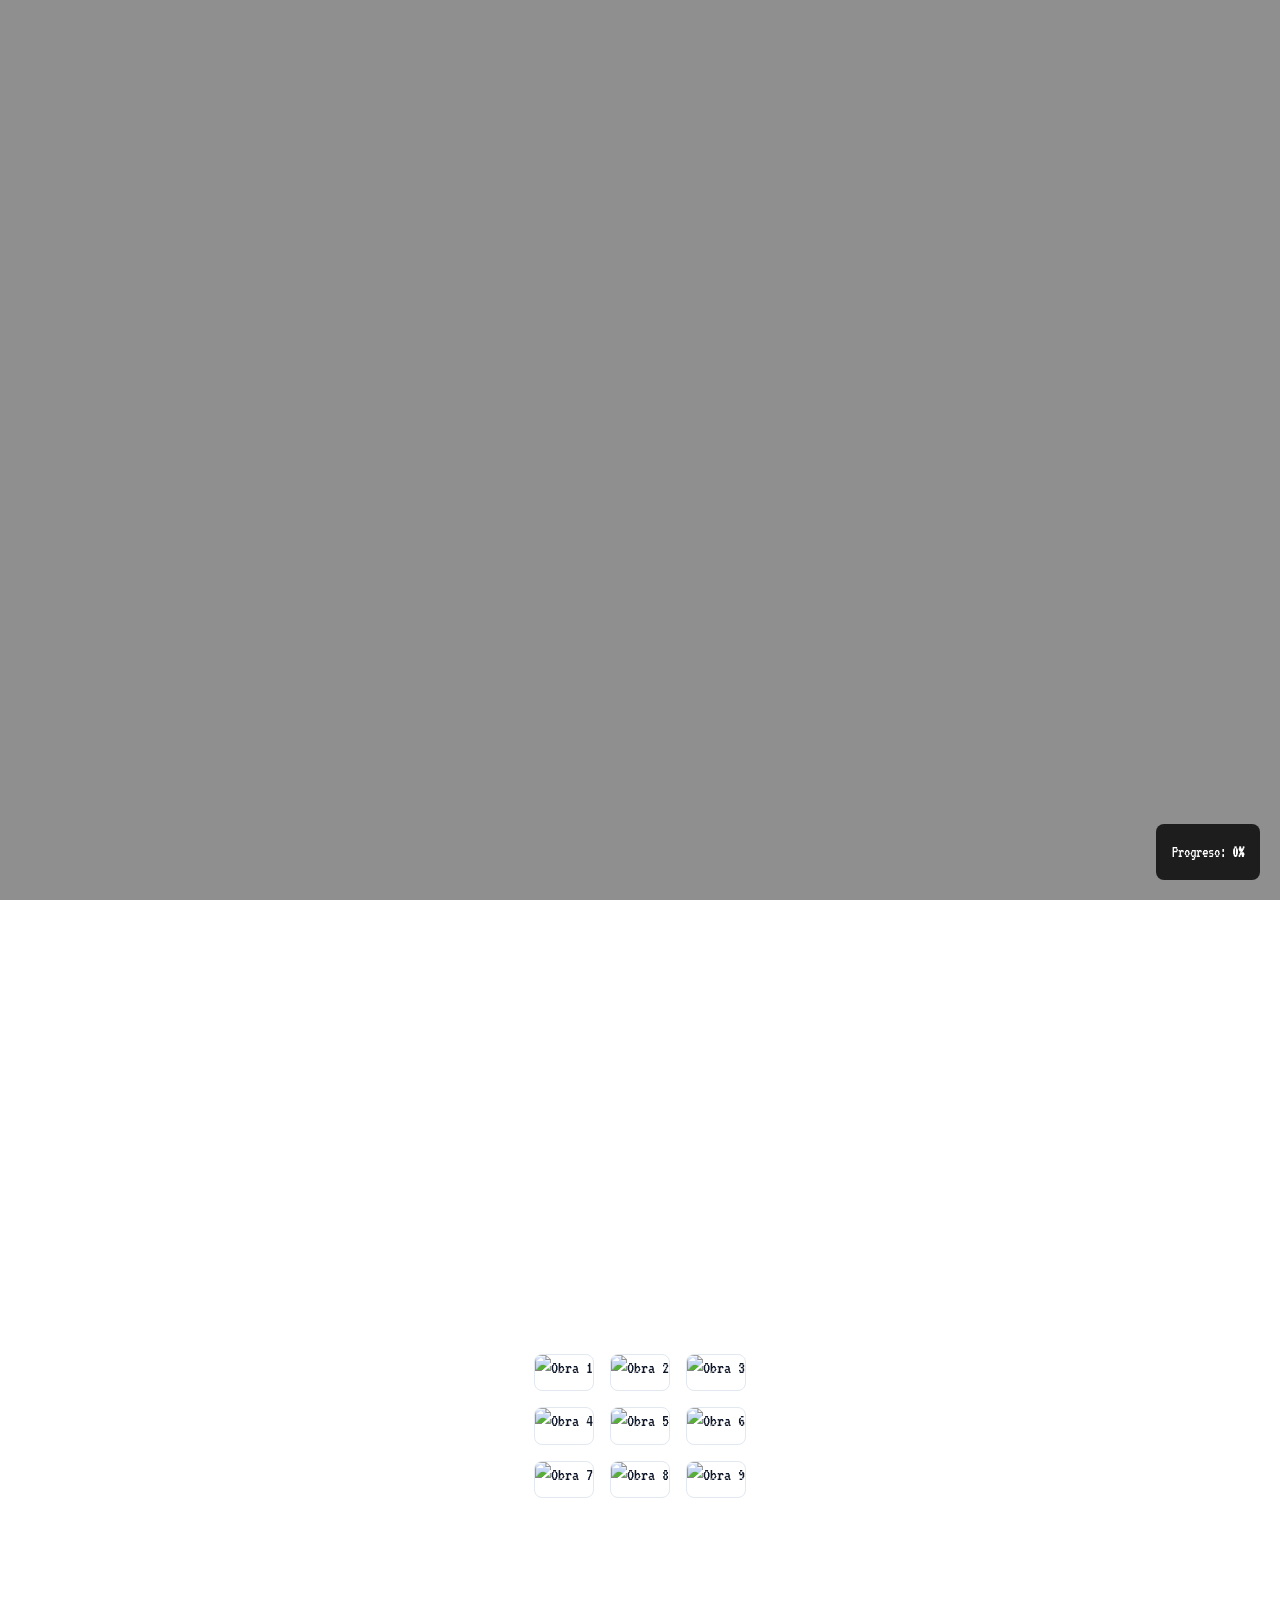
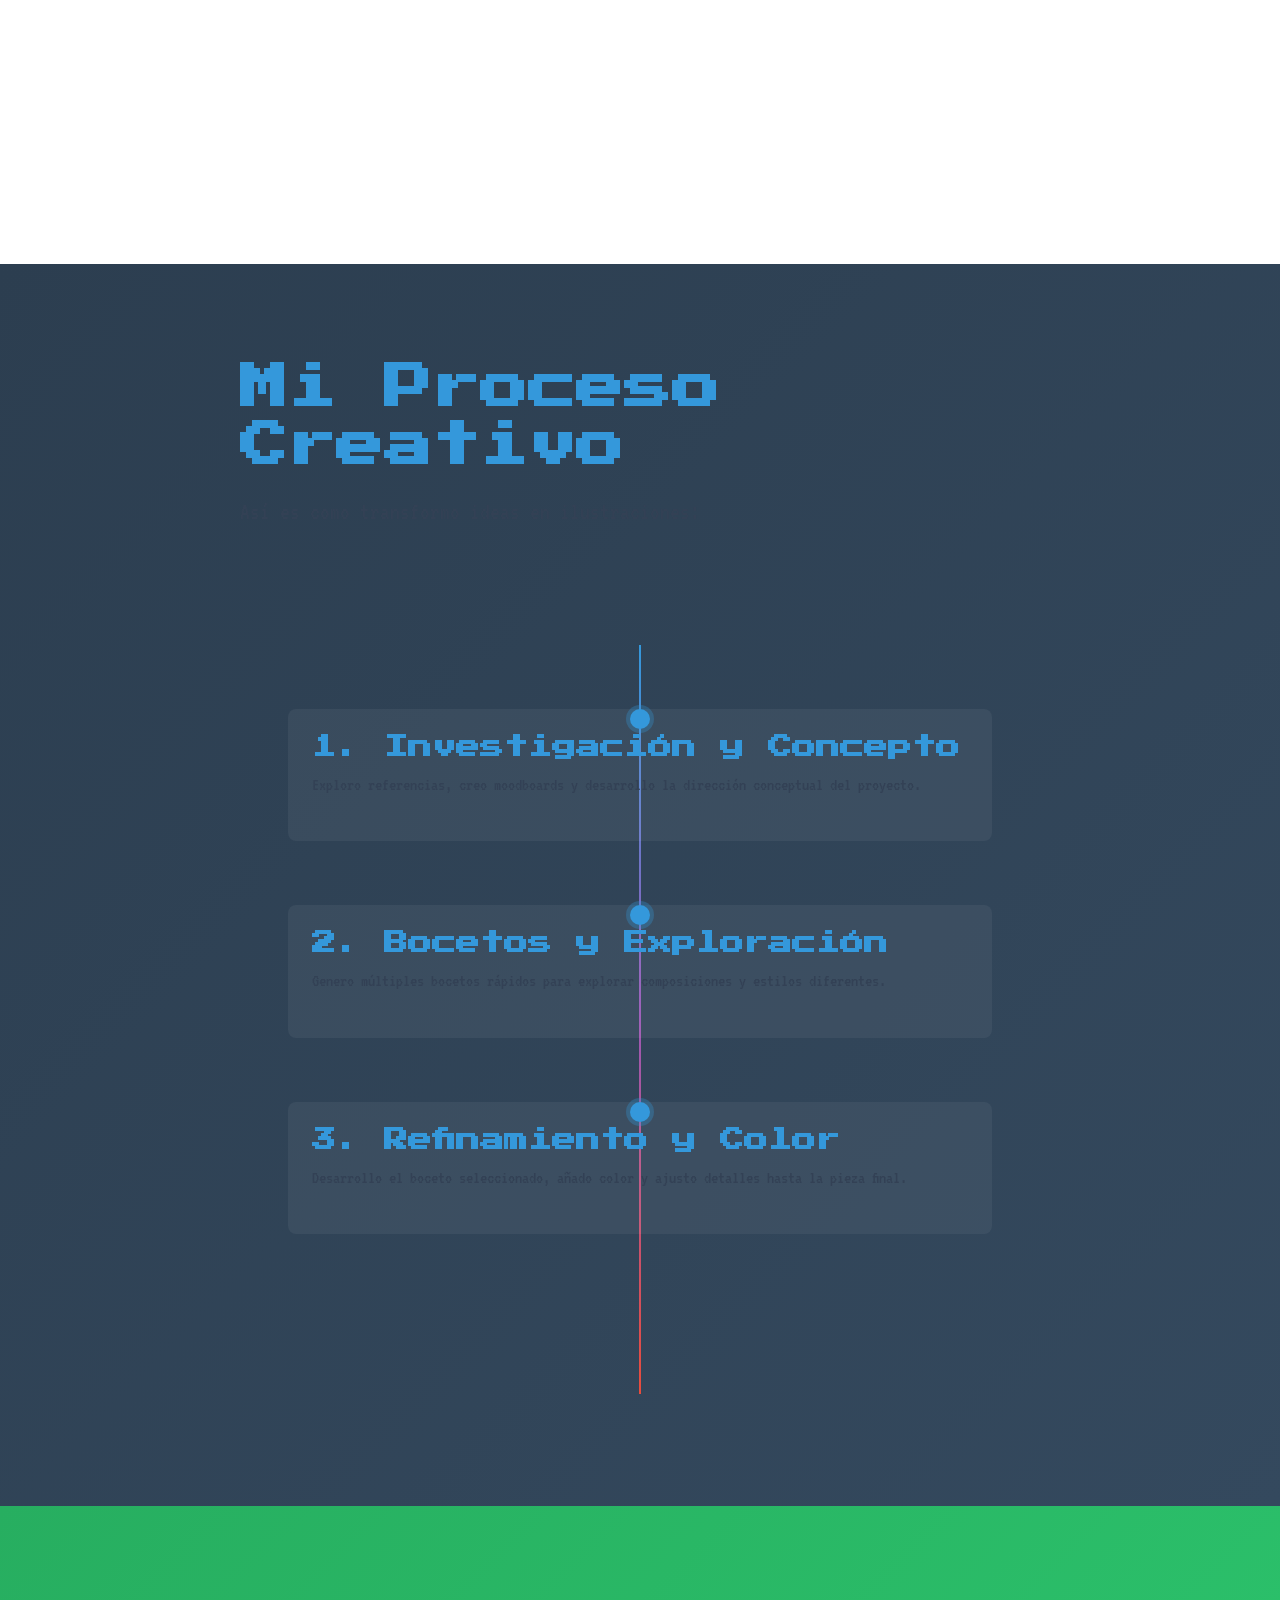
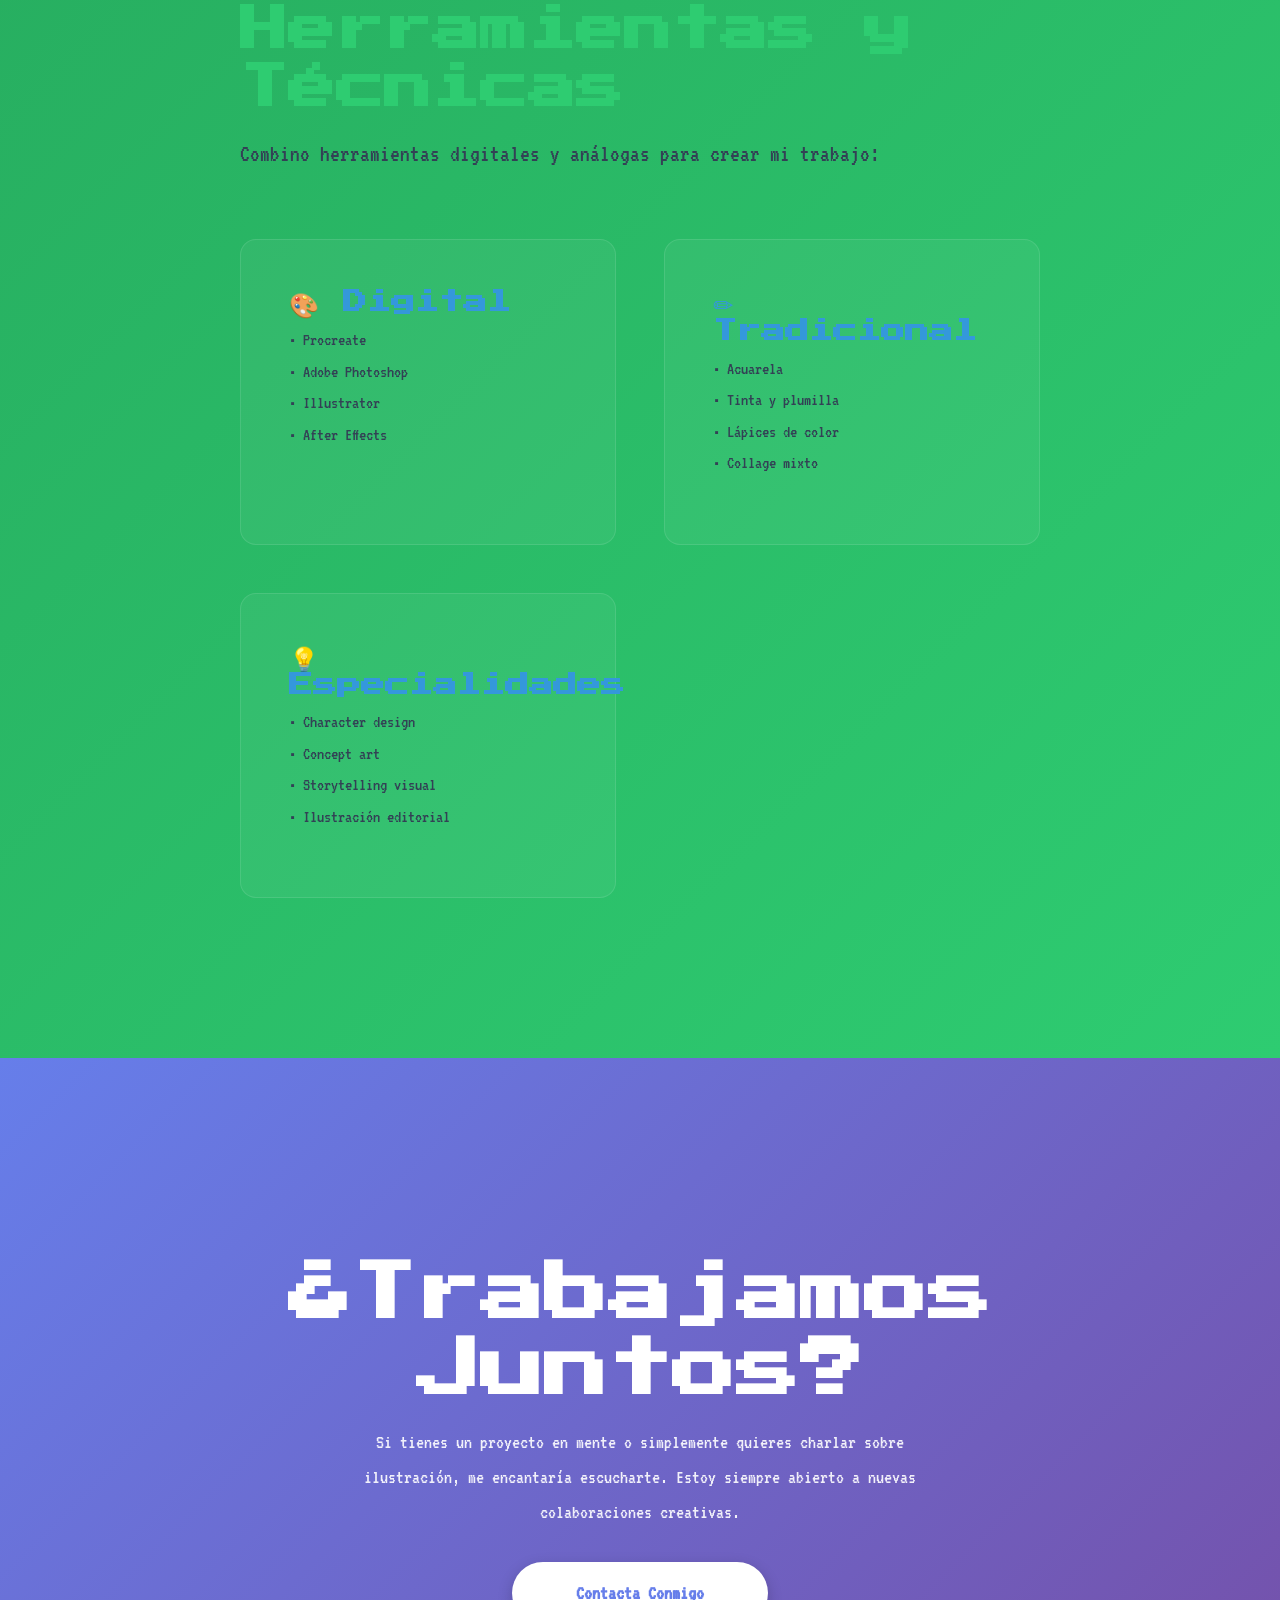
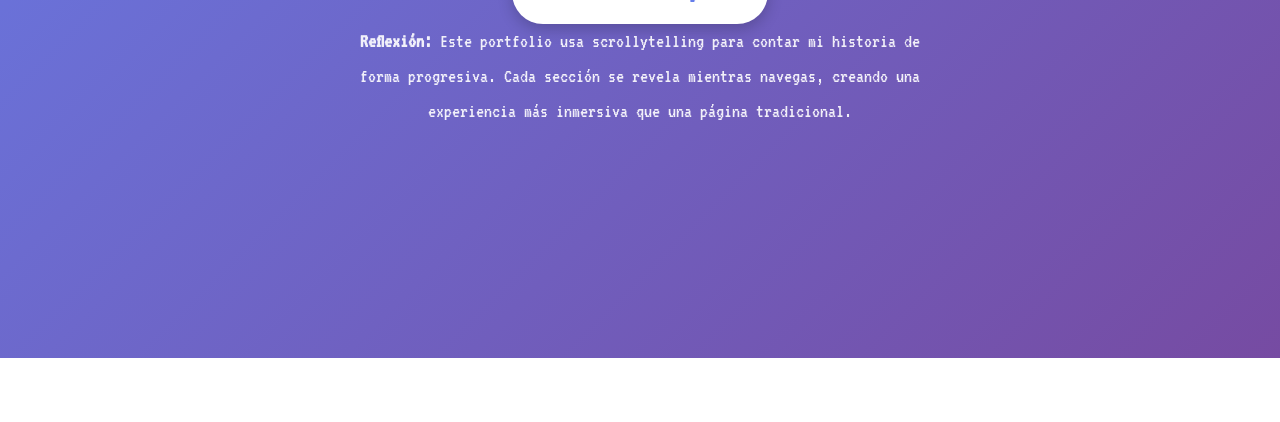
==== commit 4e4e63d0: "galeria ampliada" ====
--- a/index.html
+++ b/index.html
@@ -47,6 +47,9 @@
 						<img src="https://ik.imagekit.io/2xgzbkkv3/dibujo1.jpg?updatedAt=1770659717316" alt="Obra 4">
 						<img src="https://ik.imagekit.io/2xgzbkkv3/TARJETA2.jpg?updatedAt=1770659779775" alt="Obra 5">
 						<img src="https://ik.imagekit.io/2xgzbkkv3/dibujo2.jpg?updatedAt=1770659556548" alt="Obra 6">
+						<img src="https://ik.imagekit.io/2xgzbkkv3/artjaen2.jpg" alt="Obra 7">
+						<img src="https://ik.imagekit.io/2xgzbkkv3/flowers.png?updatedAt=1770659498577" alt="Obra 8">
+						<img src="https://ik.imagekit.io/2xgzbkkv3/artjaen.jpg" alt="Obra 9">
 					</div>
 				</section>
 			</section>
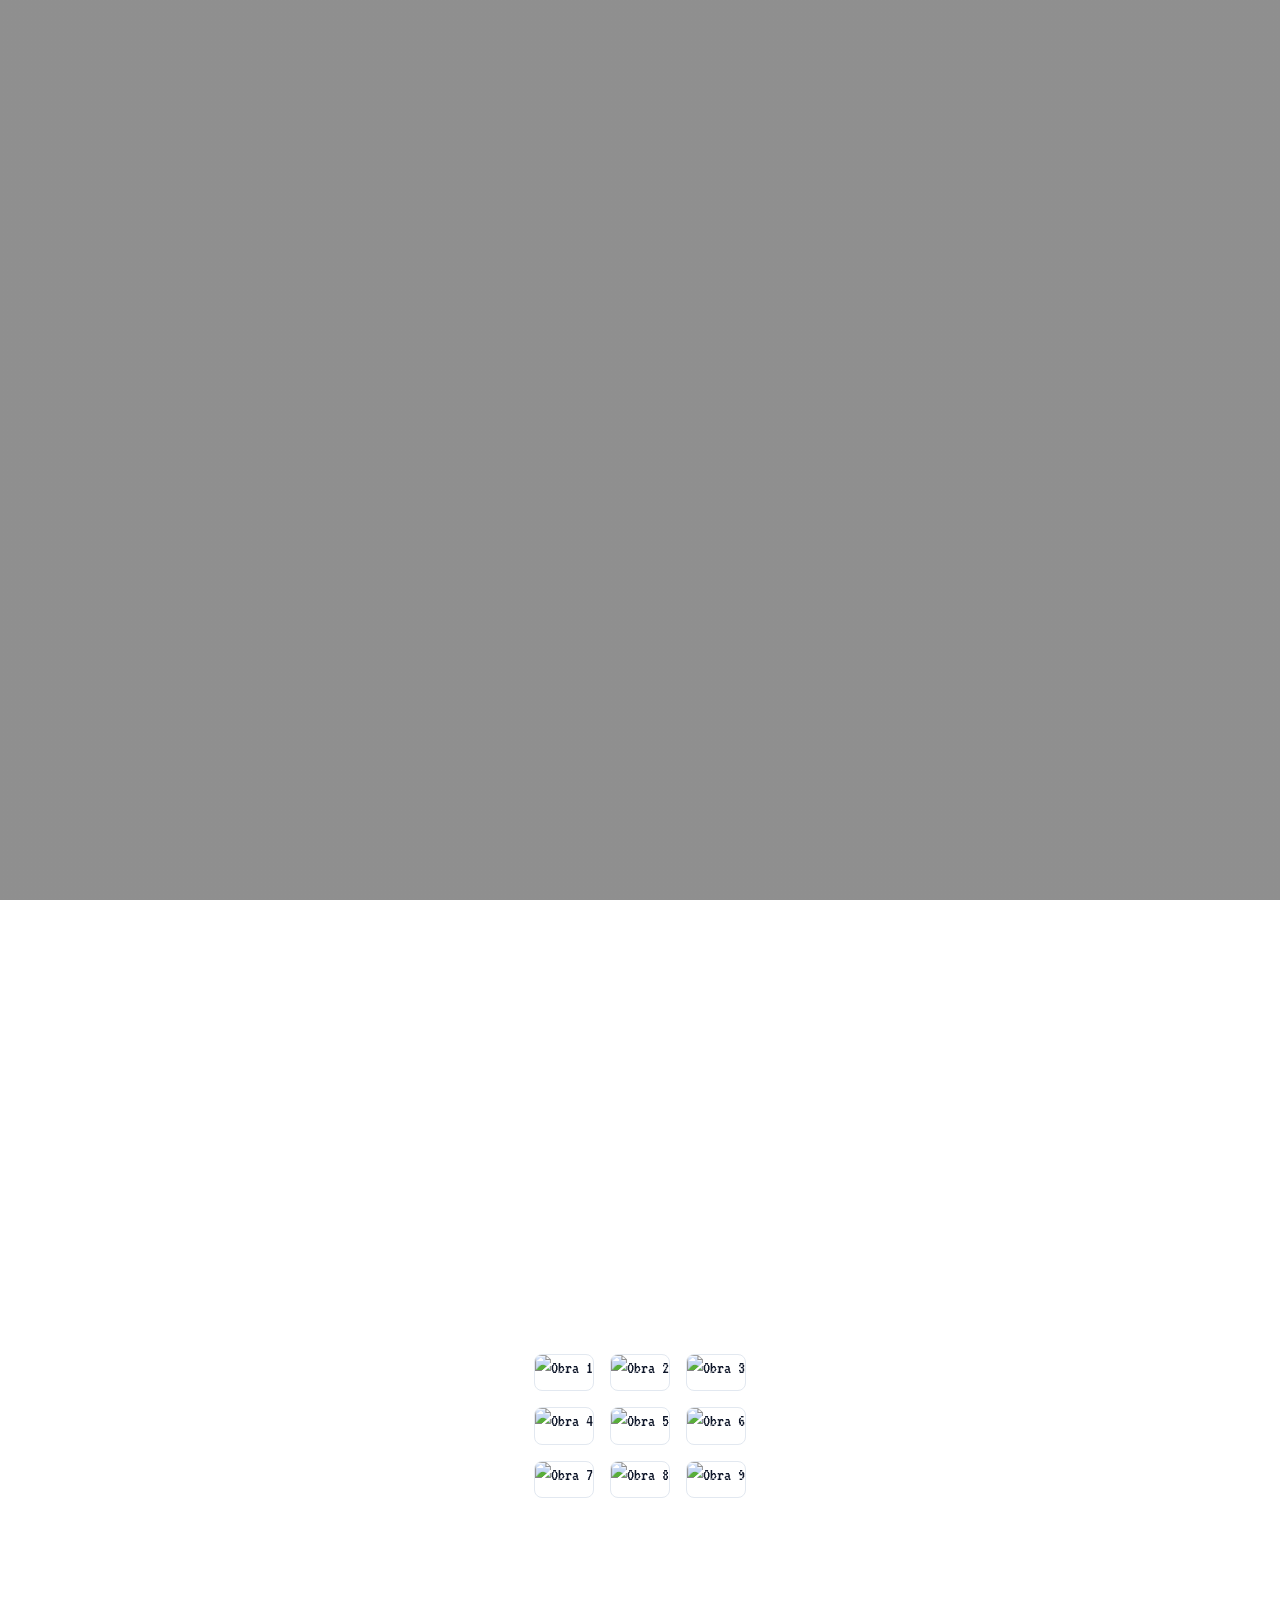
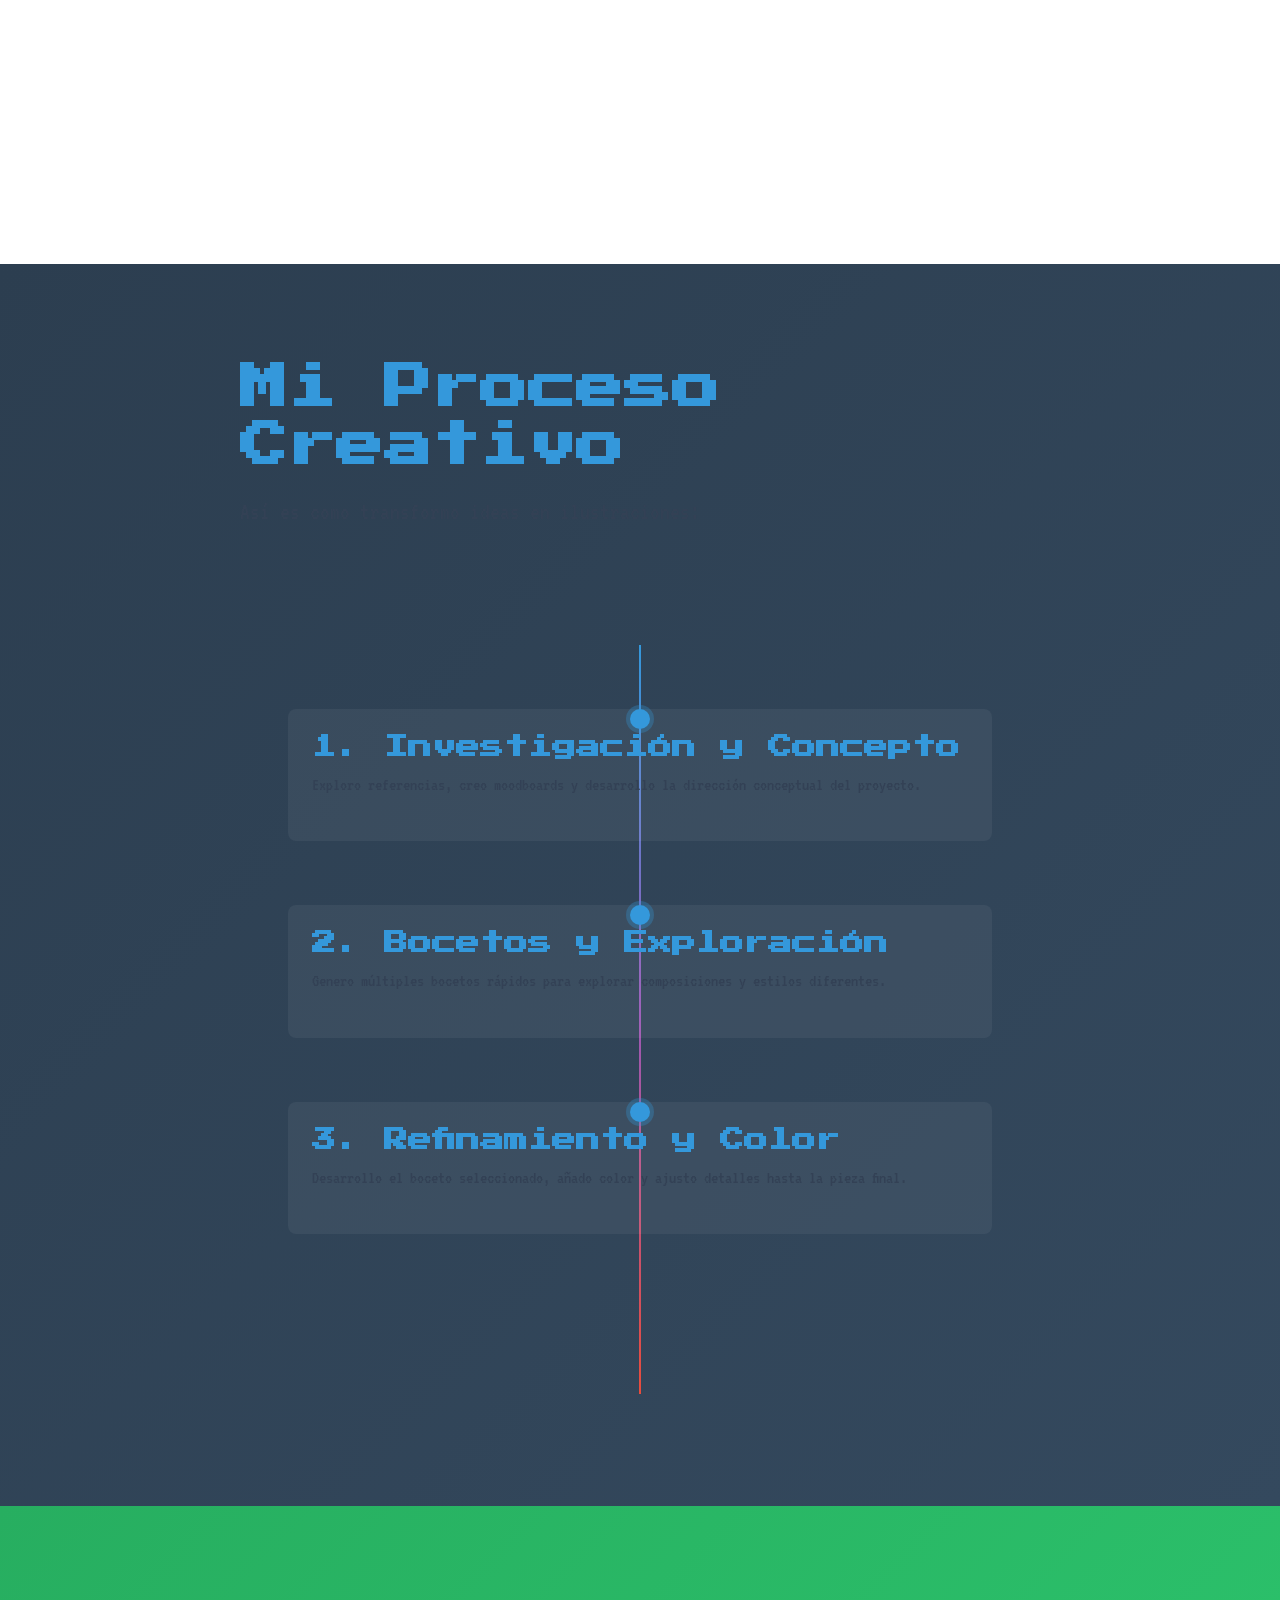
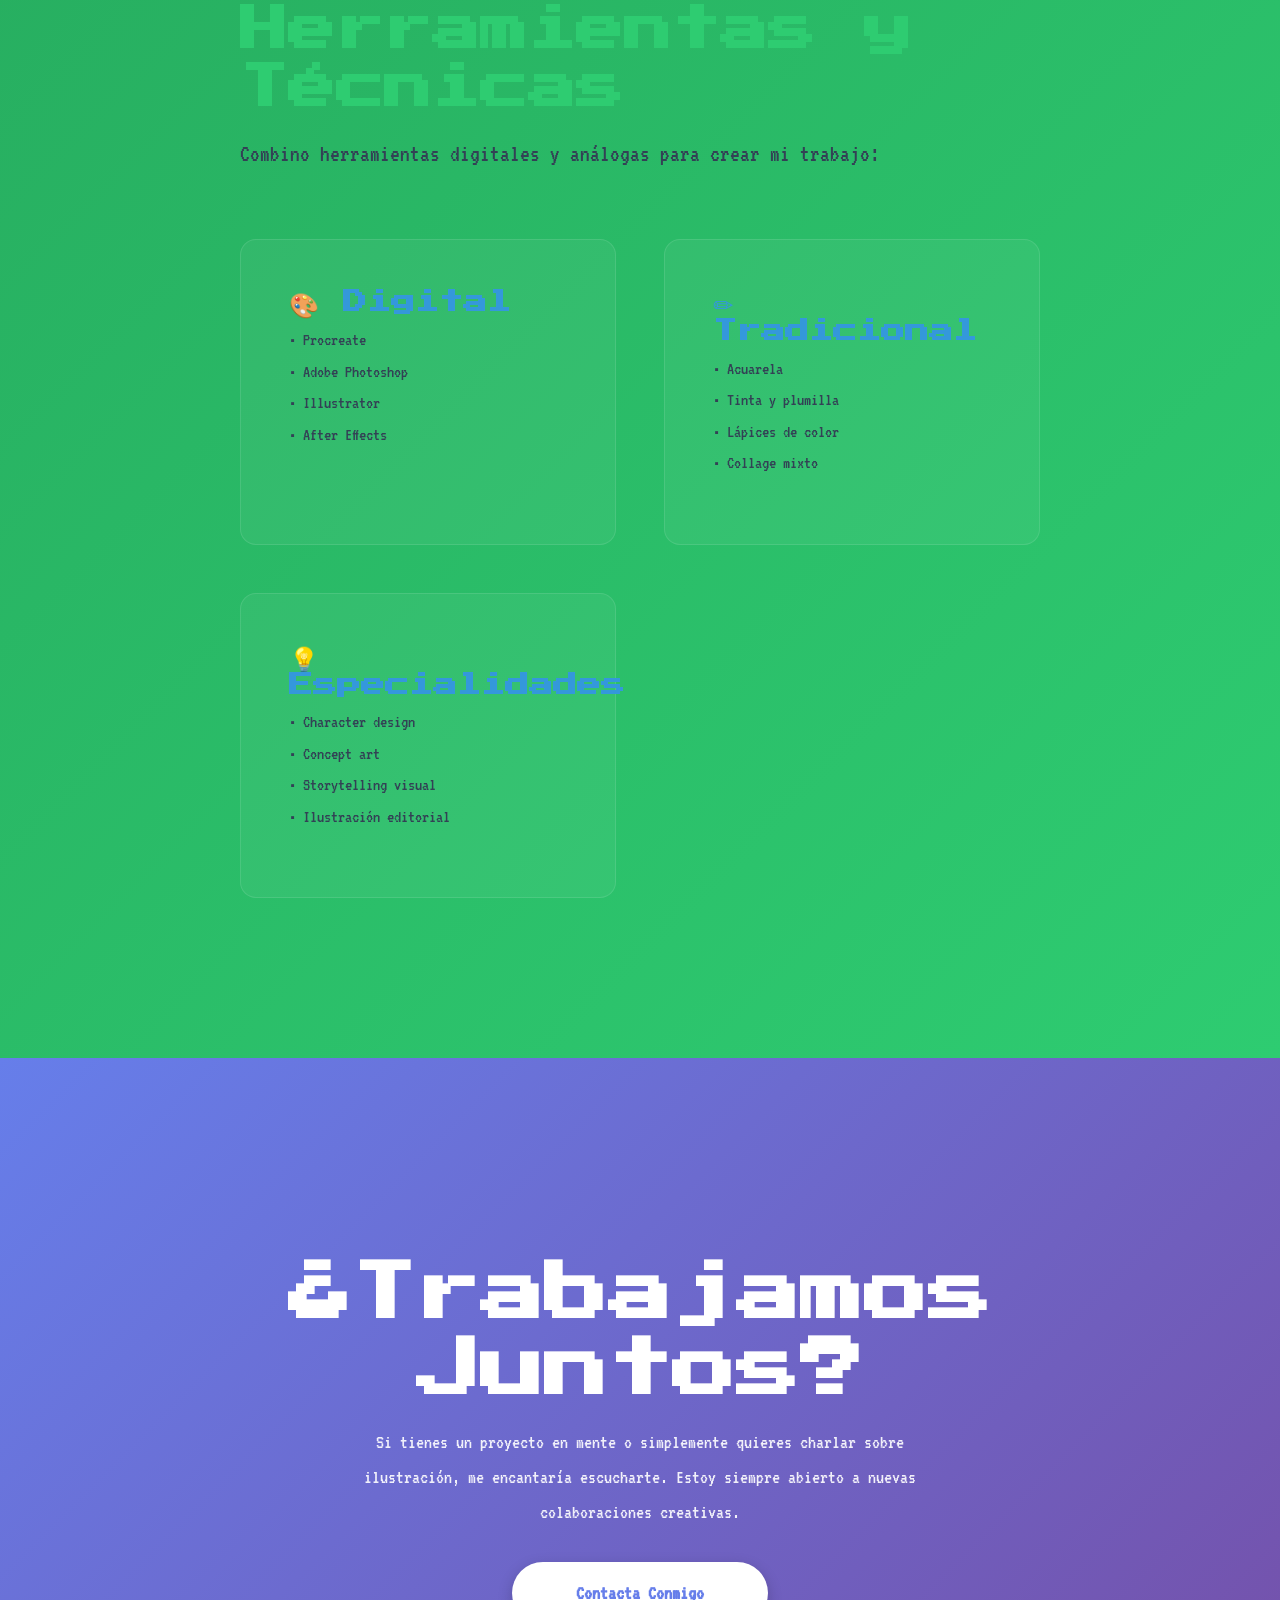
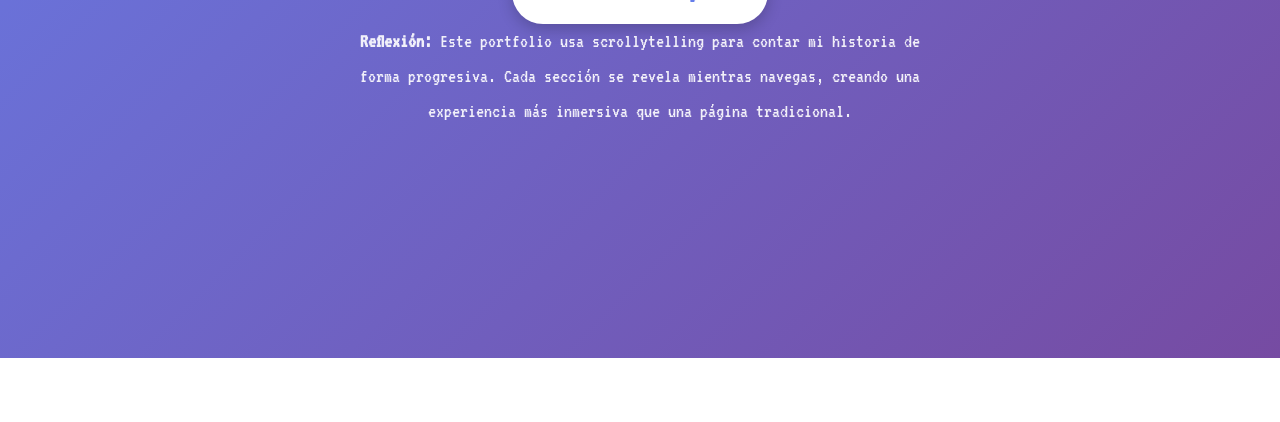
==== commit 3d2ce9f0: "quitamos la barra de progreso" ====
--- a/index.html
+++ b/index.html
@@ -127,9 +127,7 @@
 			</section>
 		</main>
 
-		<!-- Scroll Progress Indicator -->
-		<div class="info-overlay">
-			<div>Progreso: <strong><span id="progress">0</span>%</strong></div>
+	
 		</div>
 
 		<script src="./assets/js/main.js"></script>
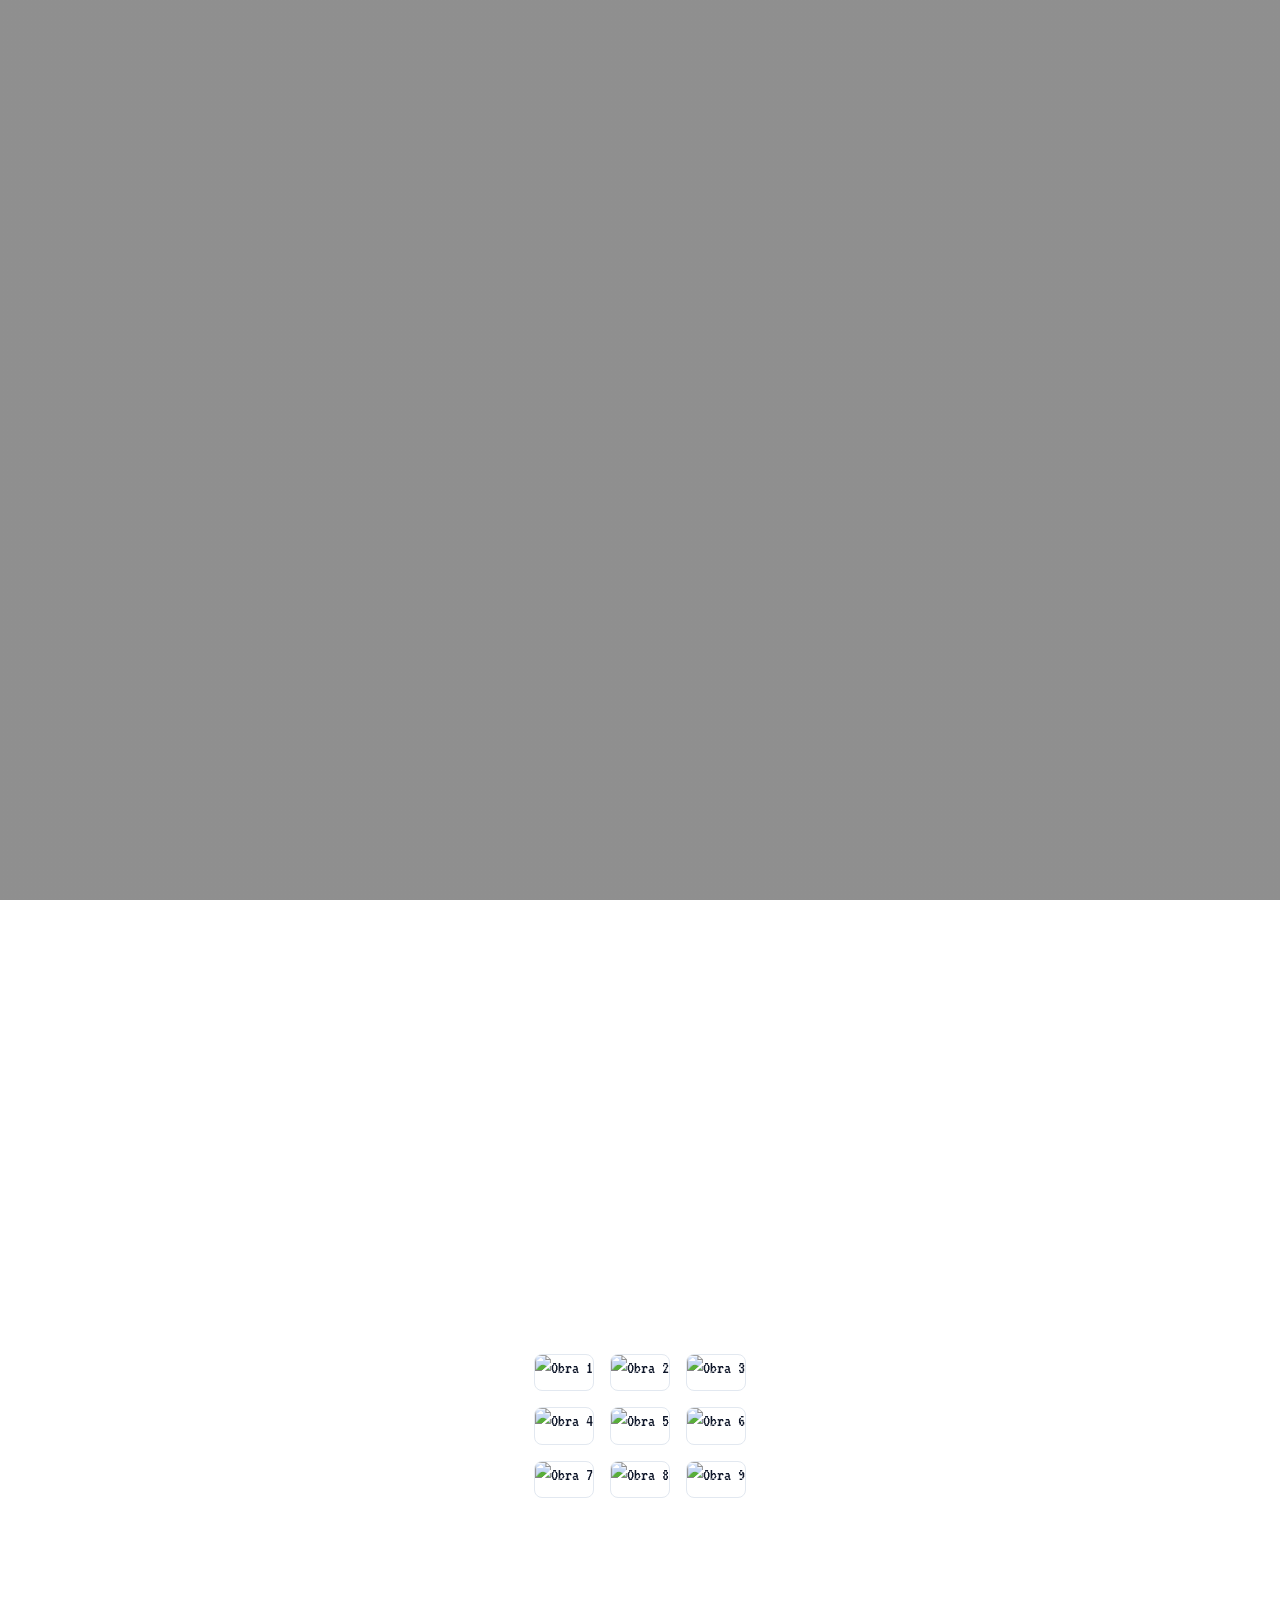
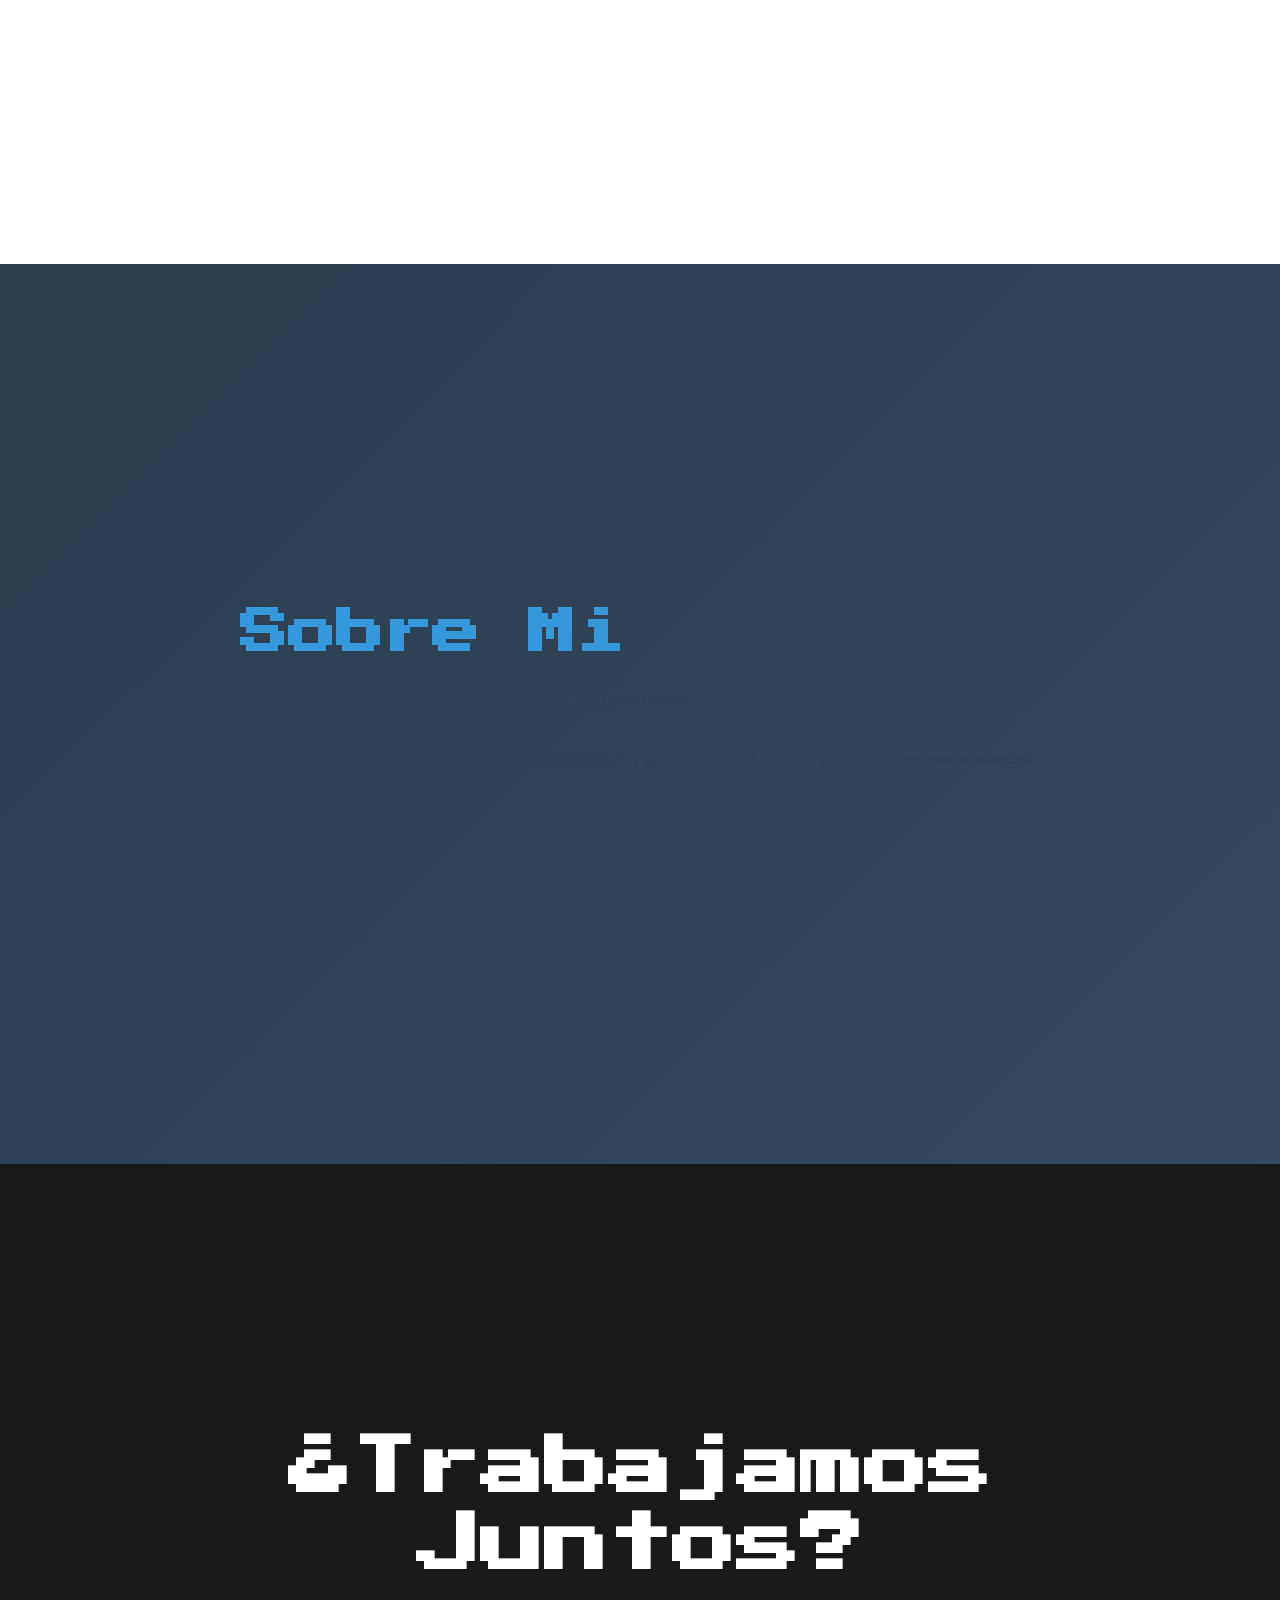
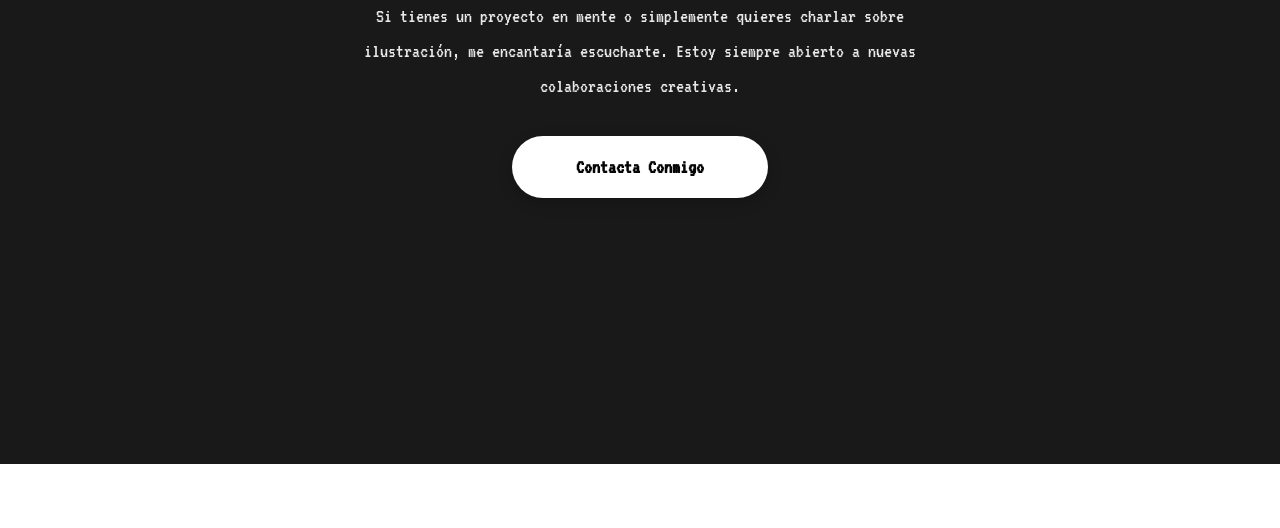
==== commit eb9abbf3: "cambios fondos" ====
--- a/index.html
+++ b/index.html
@@ -57,53 +57,17 @@
 			<!-- Timeline Section -->
 			<section class="story-section chapter-1" data-observe>
 				<div class="story-content">
-					<h2>Mi Proceso Creativo</h2>
+					<h2>Sobre Mi</h2>
 					<p class="text-large mb-lg">Así es como transformo ideas en ilustraciones:</p>
+					  <p>
+    Soy ilustrador digital especializado en arte conceptual y paisajes
+    fantásticos. Me apasiona crear mundos visuales que transmitan emoción
+    y narrativa.
+  </p>
 
-					<div class="timeline">
-						<div class="timeline-item">
-							<div class="timeline-dot"></div>
-							<div class="timeline-content">
-								<h4>1. Investigación y Concepto</h4>
-								<p>Exploro referencias, creo moodboards y desarrollo la dirección conceptual del proyecto.</p>
-							</div>
-						</div>
-						<div class="timeline-item">
-							<div class="timeline-dot"></div>
-							<div class="timeline-content">
-								<h4>2. Bocetos y Exploración</h4>
-								<p>Genero múltiples bocetos rápidos para explorar composiciones y estilos diferentes.</p>
-							</div>
-						</div>
-						<div class="timeline-item">
-							<div class="timeline-dot"></div>
-							<div class="timeline-content">
-								<h4>3. Refinamiento y Color</h4>
-								<p>Desarrollo el boceto seleccionado, añado color y ajusto detalles hasta la pieza final.</p>
-							</div>
-						</div>
-					</div>
-				</div>
 			</section>
 
-			<!-- Chapter 3: Skills & Tools -->
-			<section class="story-section chapter-3" data-observe>
-				<div class="story-content">
-					<h2>Herramientas y Técnicas</h2>
-					<p class="text-large mb-lg">Combino herramientas digitales y análogas para crear mi trabajo:</p>
-
-					<div class="interactive-cards">
-						<div class="card">
-							<h4>🎨 Digital</h4>
-							<p>• Procreate<br />• Adobe Photoshop<br />• Illustrator<br />• After Effects</p>
-						</div>
-						<div class="card">
-							<h4>✏️ Tradicional</h4>
-							<p>• Acuarela<br />• Tinta y plumilla<br />• Lápices de color<br />• Collage mixto</p>
-						</div>
-						<div class="card">
-							<h4>💡 Especialidades</h4>
-							<p>• Character design<br />• Concept art<br />• Storytelling visual<br />• Ilustración editorial</p>
+			
 						</div>
 					</div>
 				</div>
@@ -119,10 +83,7 @@
 					</p>
 					<a href="mailto:tu@email.com" class="cta-button">Contacta Conmigo</a>
 
-					<p class="mt-xl text-muted">
-						<strong>Reflexión:</strong> Este portfolio usa scrollytelling para contar mi historia de forma progresiva. Cada
-						sección se revela mientras navegas, creando una experiencia más inmersiva que una página tradicional.
-					</p>
+					
 				</div>
 			</section>
 		</main>
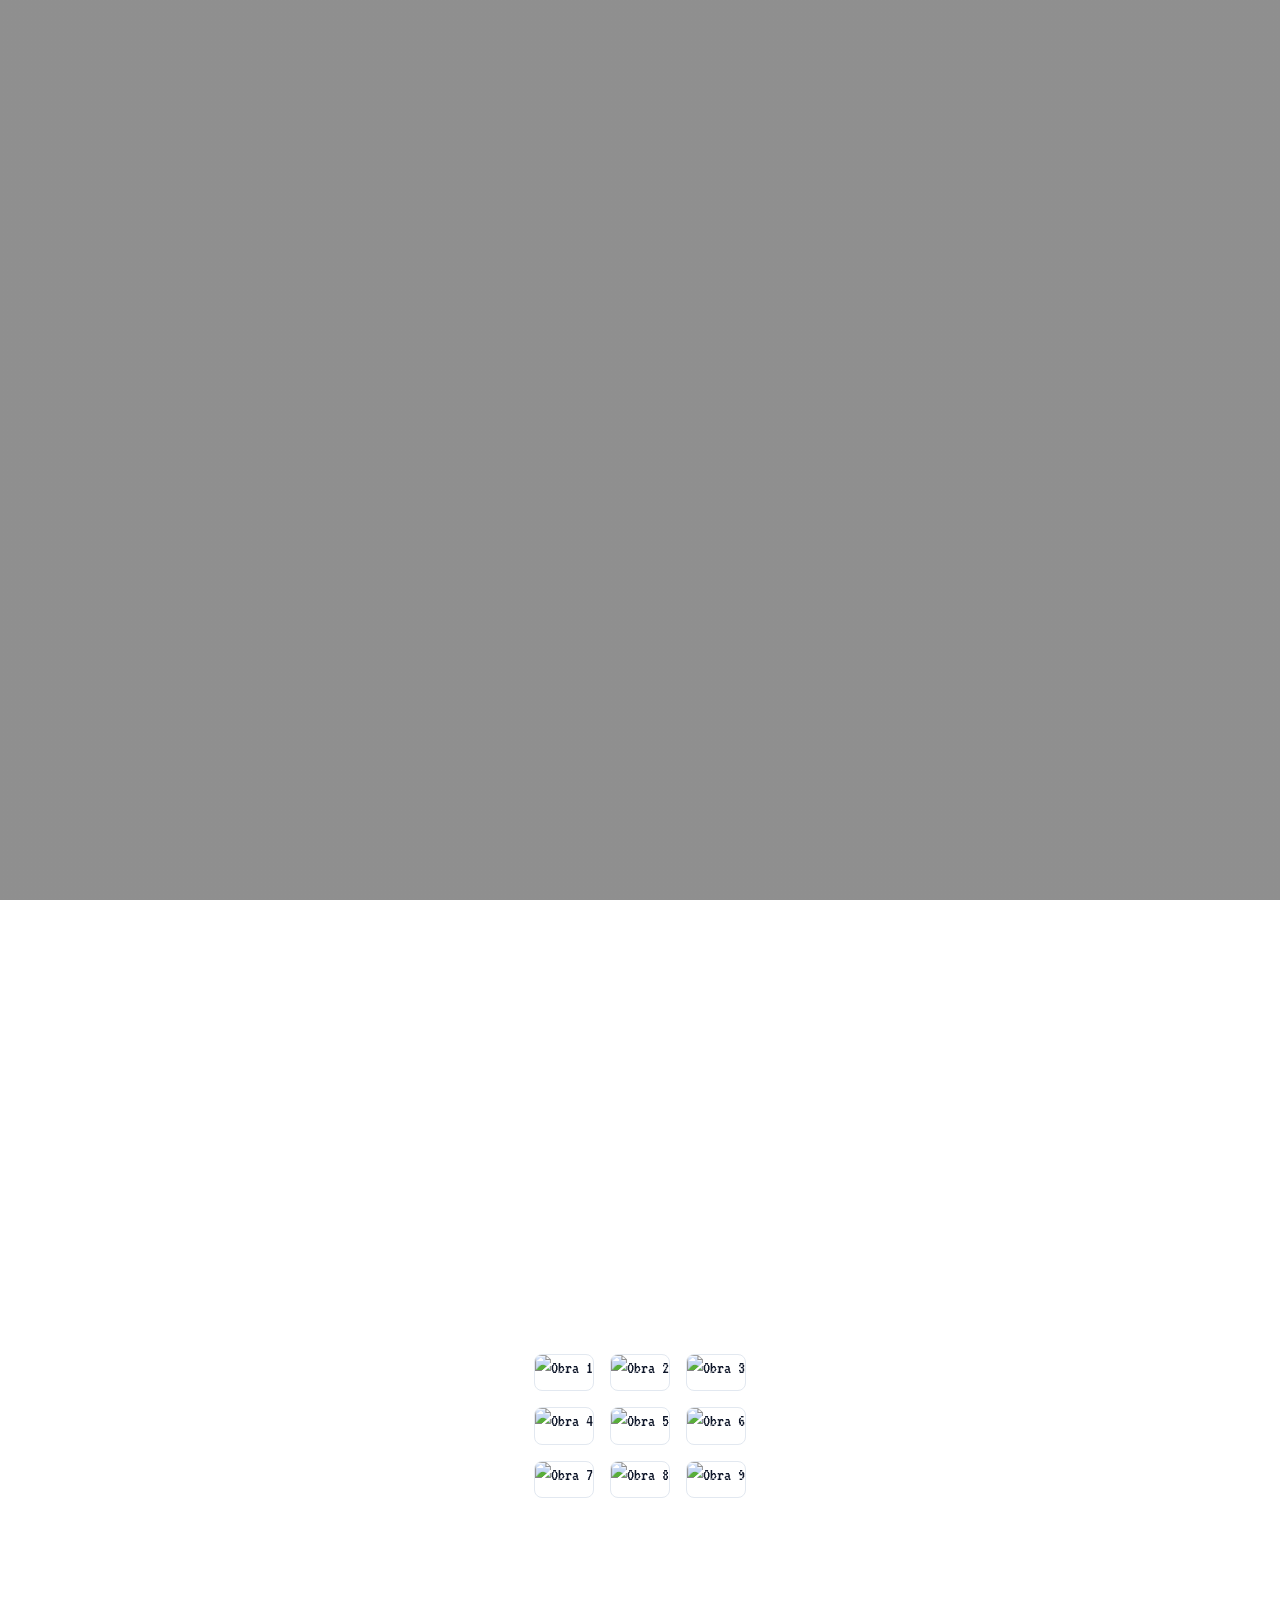
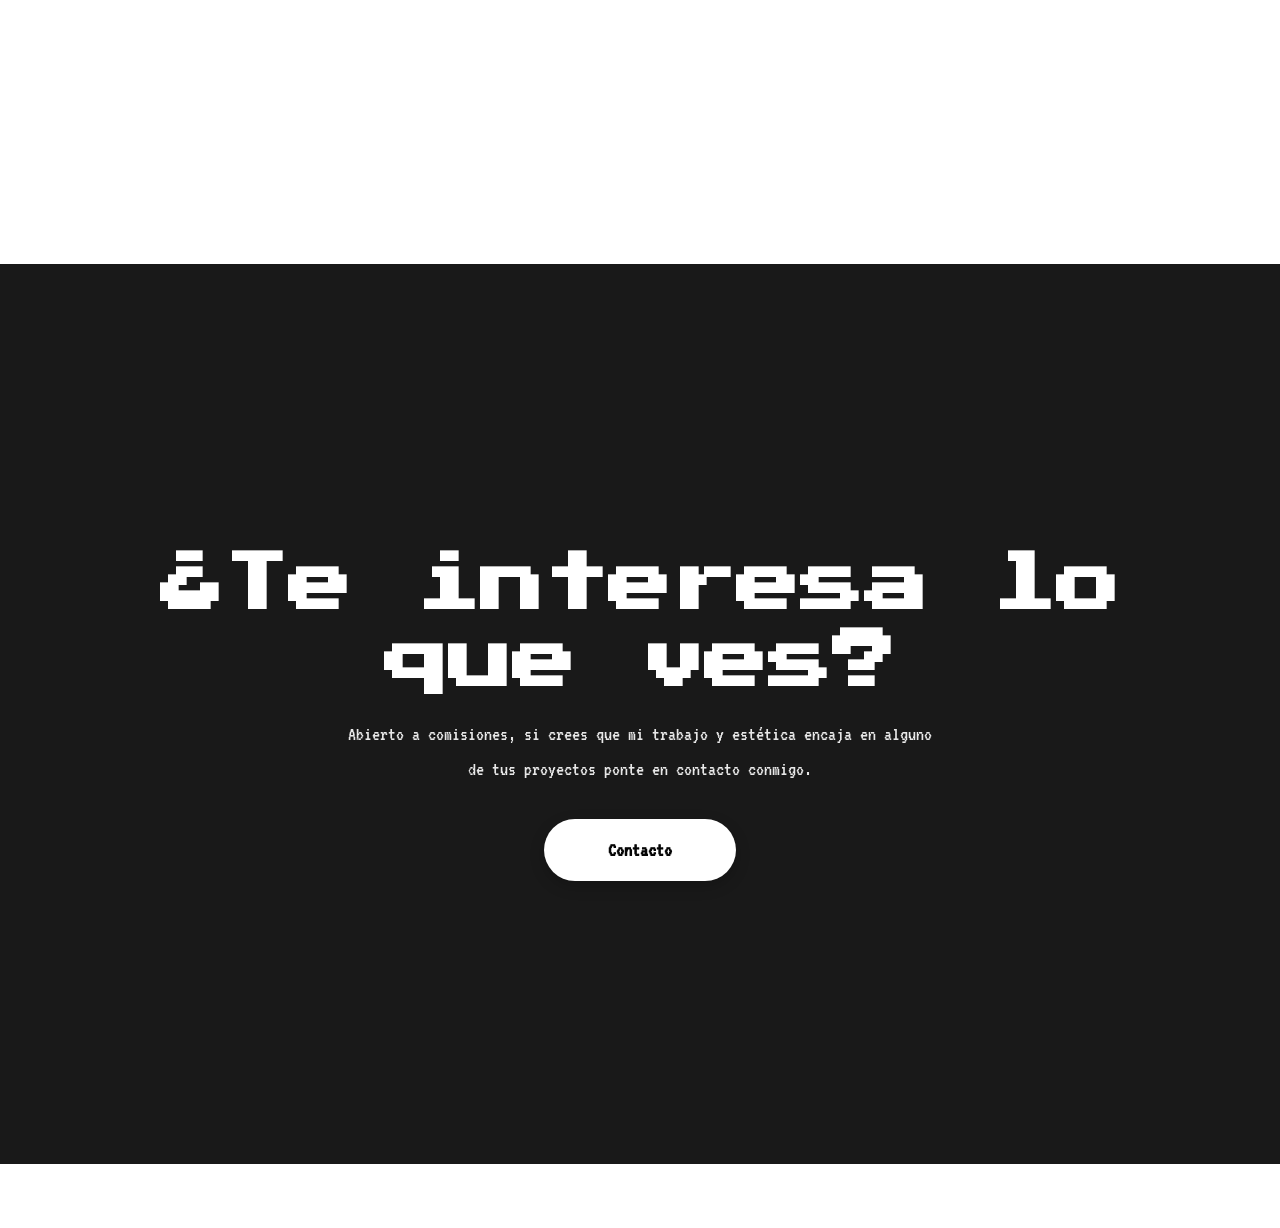
==== commit 780be074: "eliminado varias partes" ====
--- a/index.html
+++ b/index.html
@@ -5,9 +5,9 @@
 		<meta name="viewport" content="width=device-width, initial-scale=1.0" />
 		<meta
 			name="description"
-			content="Portfolio de ilustración - WEB ATELIER (UDIT) - Historias que se despliegan mientras scrolleas" />
-		<meta name="author" content="[Tu Nombre]" />
-		<title>Mi Portfolio - WEB ATELIER (UDIT)</title>
+			content="Portfolio de ilustración " />
+		<meta name="Juanjo" content="Juanjo Estévez" />
+		<title>Juanjo Estévez - Portfolio</title>
 		 <link rel="preconnect" href="https://fonts.googleapis.com">
          <link rel="preconnect" href="https://fonts.gstatic.com" crossorigin>
          <link href="https://fonts.googleapis.com/css2?family=Nabla&display=swap" rel="stylesheet">
@@ -55,16 +55,7 @@
 			</section>
 
 			<!-- Timeline Section -->
-			<section class="story-section chapter-1" data-observe>
-				<div class="story-content">
-					<h2>Sobre Mi</h2>
-					<p class="text-large mb-lg">Así es como transformo ideas en ilustraciones:</p>
-					  <p>
-    Soy ilustrador digital especializado en arte conceptual y paisajes
-    fantásticos. Me apasiona crear mundos visuales que transmitan emoción
-    y narrativa.
-  </p>
-
+		
 			</section>
 
 			
@@ -76,12 +67,12 @@
 			<!-- Final CTA Section -->
 			<section class="final-section">
 				<div class="final-content">
-					<h2>¿Trabajamos Juntos?</h2>
+					<h2>¿Te interesa lo que ves?</h2>
 					<p>
-						Si tienes un proyecto en mente o simplemente quieres charlar sobre ilustración, me encantaría escucharte. Estoy
-						siempre abierto a nuevas colaboraciones creativas.
+						Abierto a comisiones, si crees que mi trabajo y estética encaja en alguno de tus proyectos ponte en contacto conmigo.
+
 					</p>
-					<a href="mailto:tu@email.com" class="cta-button">Contacta Conmigo</a>
+					<a href="mailto:juanjo.estevez.almendros@gmail.com" class="cta-button">Contacto</a>
 
 					
 				</div>
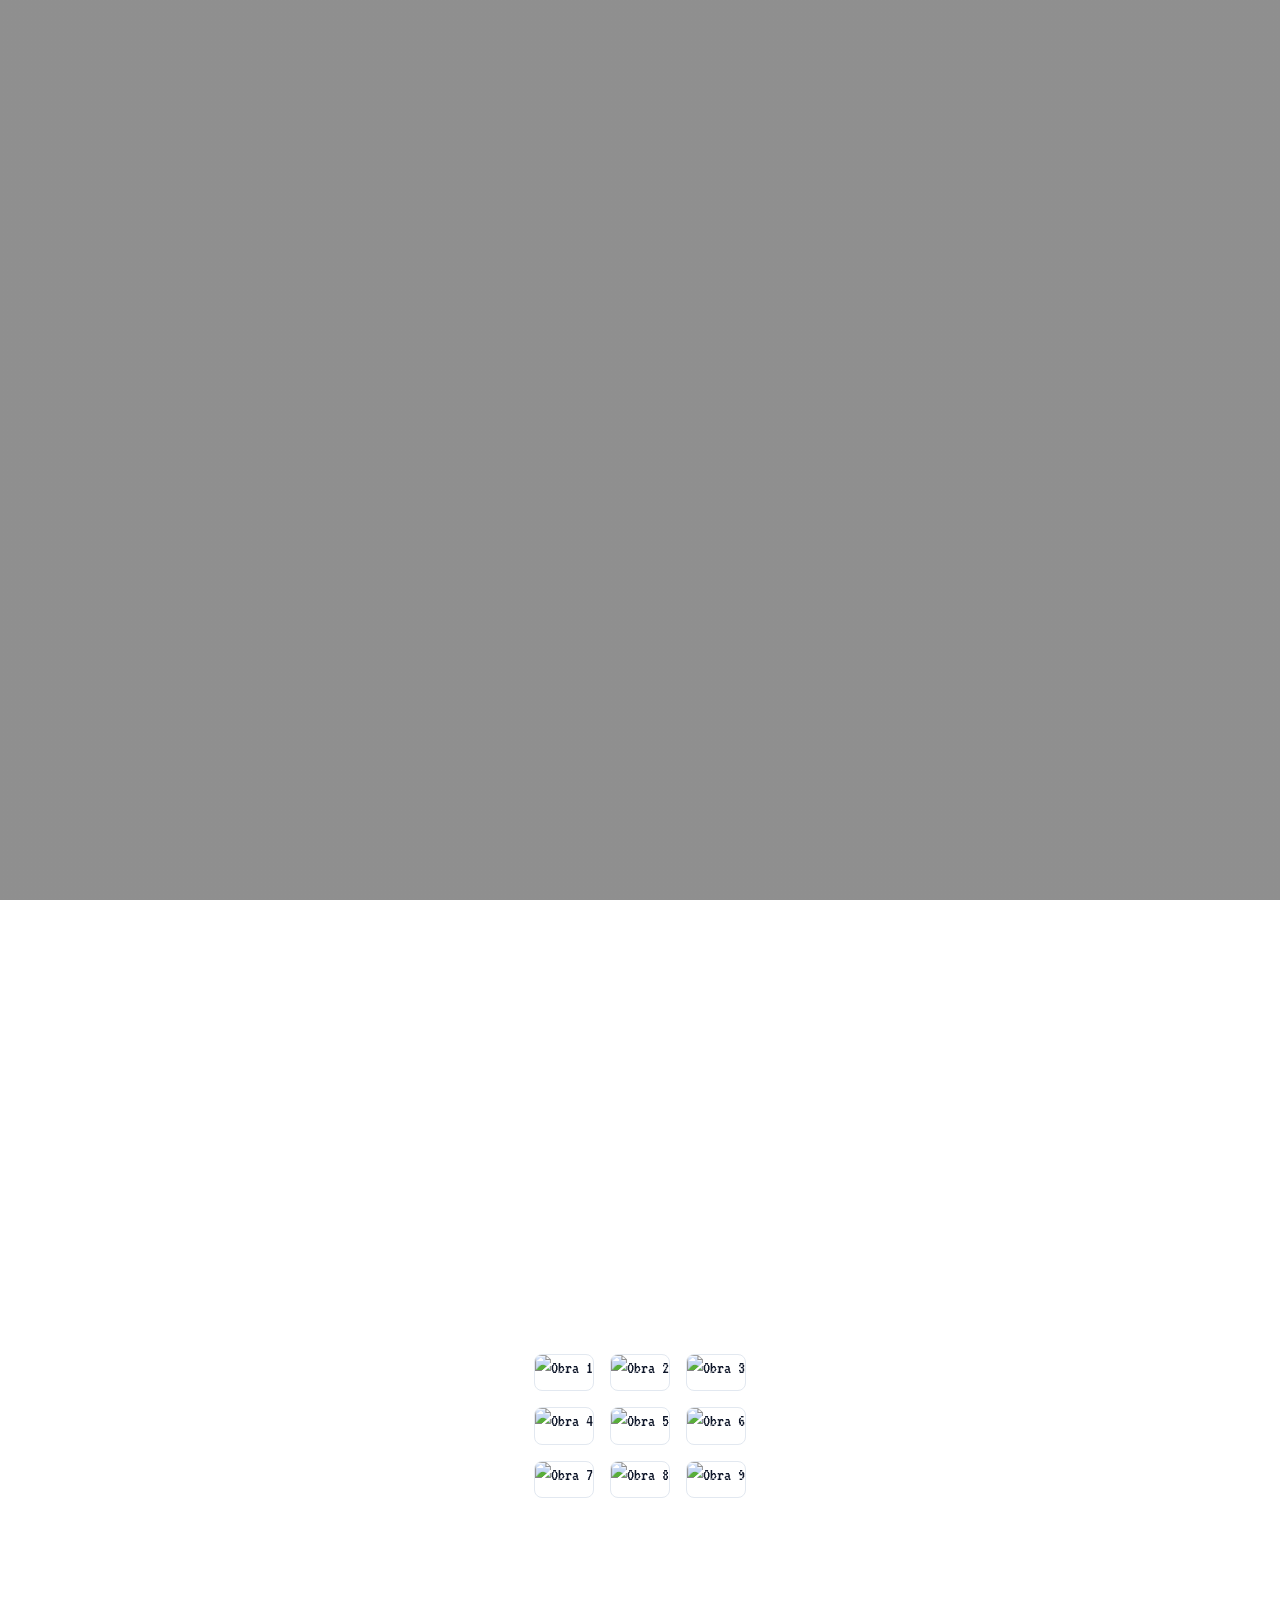
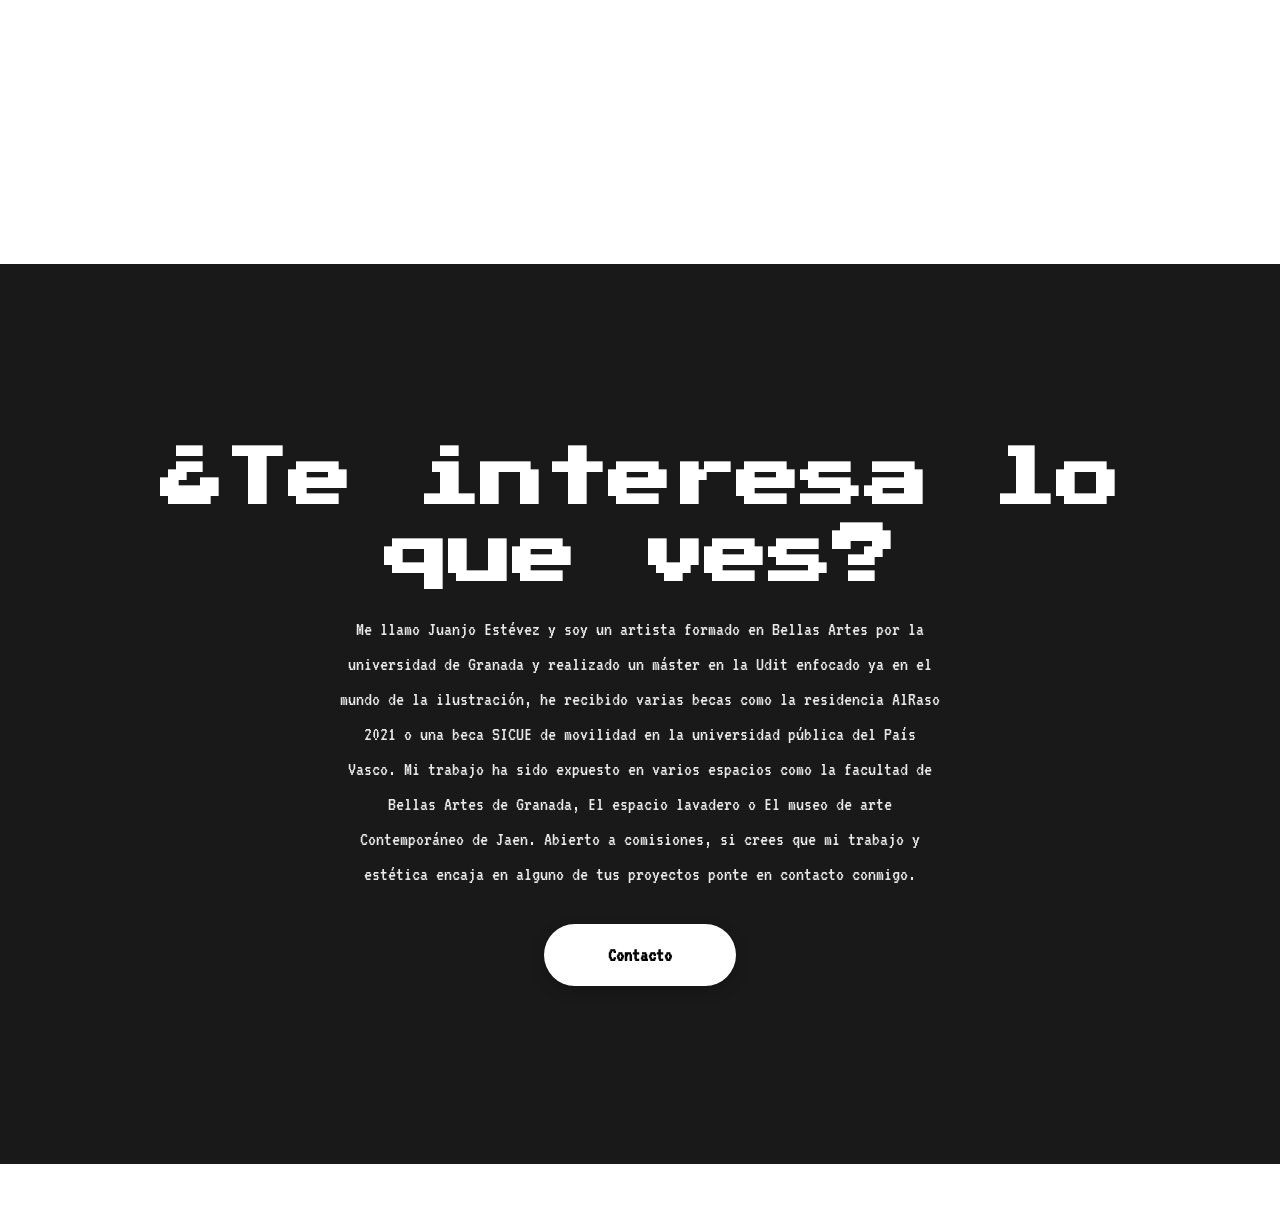
==== commit 0f4bda34: "Puesta biografia" ====
--- a/index.html
+++ b/index.html
@@ -69,7 +69,9 @@
 				<div class="final-content">
 					<h2>¿Te interesa lo que ves?</h2>
 					<p>
-						Abierto a comisiones, si crees que mi trabajo y estética encaja en alguno de tus proyectos ponte en contacto conmigo.
+Me llamo Juanjo Estévez y soy un artista formado en Bellas Artes por la universidad de Granada y realizado un máster en la Udit enfocado ya en el mundo de la ilustración, he recibido varias becas como la residencia AlRaso 2021 o una beca SICUE de movilidad en la universidad pública del País Vasco. Mi trabajo ha sido expuesto en varios espacios como la facultad de Bellas Artes de Granada, El espacio lavadero o El museo de arte Contemporáneo de Jaen.
+
+Abierto a comisiones, si crees que mi trabajo y estética encaja en alguno de tus proyectos ponte en contacto conmigo.
 
 					</p>
 					<a href="mailto:juanjo.estevez.almendros@gmail.com" class="cta-button">Contacto</a>
